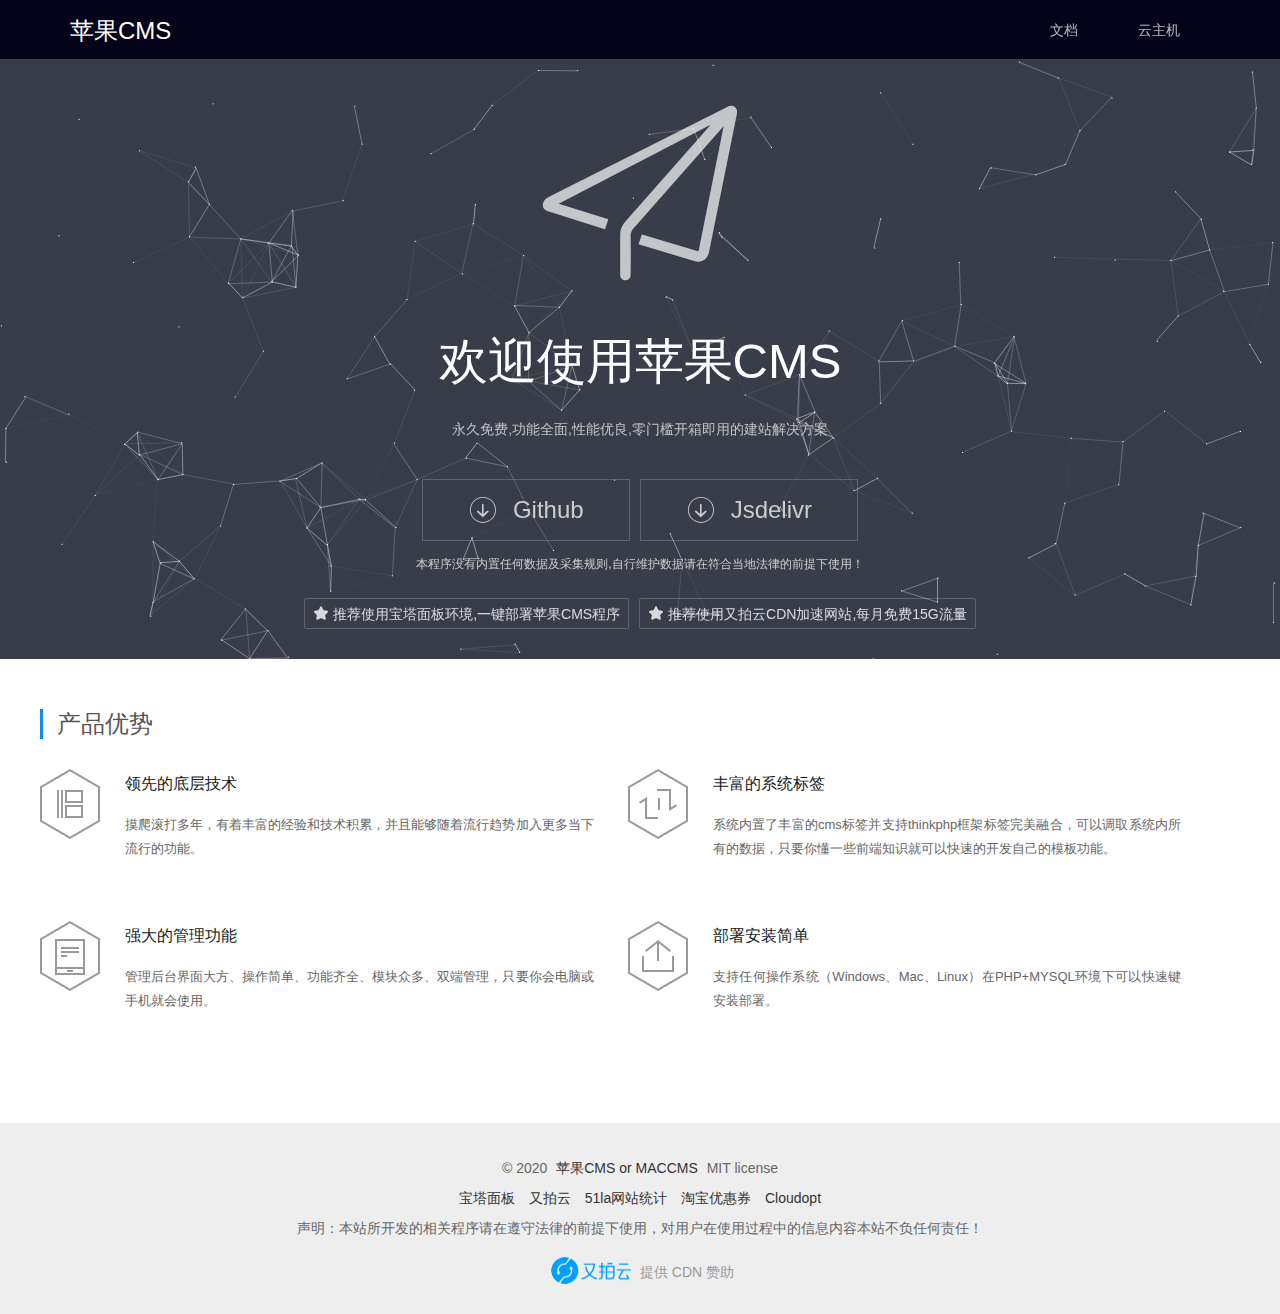
==== index.html @ 188fc9ff "1" ====
<!DOCTYPE html>
<!-- saved from url=(0021)http://www.maccms.seo/ -->
<html><head><meta http-equiv="Content-Type" content="text/html; charset=UTF-8">
  
  <title>苹果CMS内容管理系统 - 苹果CMS手册 - 苹果CMS教程 - 苹果CMS帮助 - 苹果CMS常见问题</title>
  <meta name="keywords" content="苹果CMS,开源CMS,MacCMS,视频分享程序,网址导航程序,新闻程序,漫画程序,图片程序,企业站程序,单页程序,开源程序">
  <meta name="description" content="苹果CMS是优秀的开源PHP建站系统,在主流建站系统中特色鲜明,以灵活、小巧、兼容性好、负载强等优点而深受许多站长的喜爱。">
  <meta name="renderer" content="webkit">
  <meta http-equiv="X-UA-Compatible" content="IE=edge,chrome=1">
  <meta name="viewport" content="width=device-width, initial-scale=1, maximum-scale=1">
  <meta name="apple-mobile-web-app-status-bar-style" content="black"> 
  <meta name="apple-mobile-web-app-capable" content="yes">
  <meta name="format-detection" content="telephone=no">
  <link rel="stylesheet" href="./static/layui.css" media="all">
  <link rel="stylesheet" href="./static/global.css" media="all">
<script async="" src="./static/api.js"></script>
<link id="layuicss-skincodecss" rel="stylesheet" href="./static/code.css" media="all"><link id="layuicss-layer" rel="stylesheet" href="./static/layer.css" media="all"></head>
<body class="site-home" style="background-color: #eee;">
<div class="layui-header header header-index">
  <div class="layui-main">
    <a class="logo" href="http://www.maccms.seo/">苹果CMS</a>
    <div class="layui-form component">
       
    </div>
    <ul class="layui-nav">
    		<li class="layui-nav-item"><a href="./v10.html" target="_blank">文档</a></li>
		<li class="layui-nav-item"><a href="http://www.pgyun.xyz/" target="_blank">云主机</a></li>
    <span class="layui-nav-bar" style="left: 10px; top: 55px; width: 0px; opacity: 0;"></span></ul>
  </div>
</div>
<!-- 让IE8/9支持媒体查询，从而兼容栅格 -->
<!--[if lt IE 9]>
  <script src="/static/js/html5.min.js"></script>
  <script src="/static/js/respond.min.js"></script>
<![endif]--> 
<div class="site-banner h600">
	<canvas id="canvas" height="600" width="1903">浏览器不支持canvas</canvas>
	
  <div class="site-banner-bg"></div>
  <div class="site-banner-main">
    <div class="site-zfj site-zfj-anim">
      <i class="layui-icon" style="color: #fff; color: rgba(255,255,255,.7);"></i>
    </div>
    <div class="layui-anim site-desc site-desc-anim">
      <h2>欢迎使用苹果CMS</h2>
      <cite>永久免费,功能全面,性能优良,零门槛开箱即用的建站解决方案</cite>
    </div>
    
    <div class="site-download">
      <a class="layui-inline site-down" target="_blank" href="https://github.com/magicblack/maccms_down/">
        <cite class="layui-icon"></cite>
        Github
      </a>
      <a class="layui-inline site-down" target="_blank" href="https://cdn.jsdelivr.net/gh/magicblack/maccms_down/" style="margin-left:10px;">
        <cite class="layui-icon"></cite>
        Jsdelivr
      </a>
    </div>
    <div class="site-version">
      <span>本程序没有内置任何数据及采集规则,自行维护数据请在符合当地法律的前提下使用！</span>
    </div>
    <div class="site-banner-other">
      <a href="https://www.bt.cn/bbs/thread-5788-1-1.html" target="_blank" rel="nofollow" class="site-star">
        <i class="layui-icon"></i>
        推荐使用宝塔面板环境,一键部署苹果CMS程序
      </a>
      <a href="https://www.upyun.com/league" target="_blank" rel="nofollow" class="site-fork">
        <i class="layui-icon"></i>
        推荐使用又拍云CDN加速网站,每月免费15G流量
      </a>
    </div>
  </div>
</div>
<div class="layui-main" style="width: 100%;">

  <div class="index-content baise">
    <div class="tpt-wp cl group">
      <h2>产品优势</h2>
      <div class="section-container">
        <div class="section-container">
          <article class="odd"> <img src="./static/g1.jpg">
            <figcaption>
              <h3>领先的底层技术</h3>
              <div class="p">
                <p>摸爬滚打多年，有着丰富的经验和技术积累，并且能够随着流行趋势加入更多当下流行的功能。</p>
              </div>
            </figcaption>
          </article>
          <article class="odd"> <img src="./static/g2.jpg">
            <figcaption>
              <h3>丰富的系统标签</h3>
              <div class="p">
                <p>系统内置了丰富的cms标签并支持thinkphp框架标签完美融合，可以调取系统内所有的数据，只要你懂一些前端知识就可以快速的开发自己的模板功能。</p>
              </div>
            </figcaption>
          </article>
          <article class="odd"> <img src="./static/g3.jpg">
            <figcaption>
              <h3>强大的管理功能</h3>
              <div class="p">
                <p>管理后台界面大方、操作简单、功能齐全、模块众多、双端管理，只要你会电脑或手机就会使用。</p>
              </div>
            </figcaption>
          </article>
          <article class="odd"> <img src="./static/g4.jpg">
            <figcaption>
              <h3>部署安装简单</h3>
              <div class="p">
                <p>支持任何操作系统（Windows、Mac、Linux）在PHP+MYSQL环境下可以快速键安装部署。</p>
              </div>
            </figcaption>
          </article>
        </div>
      </div>
    </div>
  </div>

</div>
<div class="layui-footer footer footer-index">
  <div class="layui-main">
    <p>© 2020 <a href="http://www.maccms.seo/">苹果CMS or MACCMS</a> MIT license</p>
    <p>
      <a href="https://www.bt.cn/?from=maccms" target="_blank">宝塔面板</a>
      <a href="https://www.upyun.com/?from=maccms" target="_blank">又拍云</a>
      <a href="https://www.51.la/" target="_blank">51la网站统计</a>
      <a href="http://e22a.com/h.r6orQ3" target="_blank">淘宝优惠券</a>
      <a href="https://www.cloudopt.net/?from=maccms" target="_blank">Cloudopt</a>
    </p>
    <p>
      声明：本站所开发的相关程序请在遵守法律的前提下使用，对用户在使用过程中的信息内容本站不负任何责任！ 
    </p>
    <p class="site-union">
      <a href="https://www.upyun.com/?from=maccms" target="_blank" rel="nofollow" upyun=""><img src="./static\/upyun.png" alt="upyun"></a>
      <span>提供 CDN 赞助</span>
    </p>
  </div>
</div>

<div class="site-tree-mobile layui-hide">
  <i class="layui-icon"></i>
</div>
<div class="site-mobile-shade"></div>
<script src="./static/layui.js" charset="utf-8"></script>
<script src="./static/canvasparticle.js" charset="utf-8"></script>
<script>
// layui.config({
//   base: '/static/js/'
//   ,version: '20180130'
// }).use('layui');
</script>
<div style="display:none;">
</div>
<script type="text/javascript">(function(){window['__CF$cv$params']={r:'6674225ccce70528',m:'4d2248973eeae121a53253c61ed037dfba296f4f-1625021920-1800-AV5E/hAN4x6P8zPJYk2zLgQJU24tyfxvR8TwrE1YJwmW8NpXRQt0KccHzZRoAk7CeZ55fjaFR9VT7DuaEXjr0jf9d3XcNi6VoMBZoHtD/lEyHXfyzgFDwN9YWsnPxTuDXQ==',s:[0x5f4dc1e3ad,0x7044f893c5],}})();</script>
<ul class="layui-fixbar"><li class="layui-icon layui-fixbar-top" lay-type="top" style=""></li></ul></body></html>
---- static/layui.css ----
/** layui-v2.2.5 MIT License By https://www.layui.com */
 .layui-inline,img{display:inline-block;vertical-align:middle}h1,h2,h3,h4,h5,h6{font-weight:400}.layui-edge,.layui-header,.layui-inline,.layui-main{position:relative}.layui-btn,.layui-edge,.layui-inline,img{vertical-align:middle}.layui-btn,.layui-disabled,.layui-icon,.layui-unselect{-webkit-user-select:none;-ms-user-select:none;-moz-user-select:none}blockquote,body,button,dd,div,dl,dt,form,h1,h2,h3,h4,h5,h6,input,li,ol,p,pre,td,textarea,th,ul{margin:0;padding:0;-webkit-tap-highlight-color:rgba(0,0,0,0)}a:active,a:hover{outline:0}img{border:none}li{list-style:none}table{border-collapse:collapse;border-spacing:0}h4,h5,h6{font-size:100%}button,input,optgroup,option,select,textarea{font-family:inherit;font-size:inherit;font-style:inherit;font-weight:inherit;outline:0}pre{white-space:pre-wrap;white-space:-moz-pre-wrap;white-space:-pre-wrap;white-space:-o-pre-wrap;word-wrap:break-word}body{line-height:24px;font:14px Helvetica Neue,Helvetica,PingFang SC,\5FAE\8F6F\96C5\9ED1,Tahoma,Arial,sans-serif}hr{height:1px;margin:10px 0;border:0;clear:both}a{color:#333;text-decoration:none}a:hover{color:#777}a cite{font-style:normal;*cursor:pointer}.layui-border-box,.layui-border-box *{box-sizing:border-box}.layui-box,.layui-box *{box-sizing:content-box}.layui-clear{clear:both;*zoom:1}.layui-clear:after{content:'\20';clear:both;*zoom:1;display:block;height:0}.layui-inline{*display:inline;*zoom:1}.layui-edge{display:inline-block;width:0;height:0;border-width:6px;border-style:dashed;border-color:transparent;overflow:hidden}.layui-edge-top{top:-4px;border-bottom-color:#999;border-bottom-style:solid}.layui-edge-right{border-left-color:#999;border-left-style:solid}.layui-edge-bottom{top:2px;border-top-color:#999;border-top-style:solid}.layui-edge-left{border-right-color:#999;border-right-style:solid}.layui-elip{text-overflow:ellipsis;overflow:hidden;white-space:nowrap}.layui-disabled,.layui-disabled:hover{color:#d2d2d2!important;cursor:not-allowed!important}.layui-circle{border-radius:100%}.layui-show{display:block!important}.layui-hide{display:none!important}@font-face{font-family:layui-icon;src:url(../font/iconfont.eot?v=220);src:url(../font/iconfont.eot?v=220#iefix) format('embedded-opentype'),url(../font/iconfont.svg?v=220#iconfont) format('svg'),url(../font/iconfont.woff?v=220) format('woff'),url(../font/iconfont.ttf?v=220) format('truetype')}.layui-icon{font-family:layui-icon!important;font-size:16px;font-style:normal;-webkit-font-smoothing:antialiased;-moz-osx-font-smoothing:grayscale}.layui-icon-duihua:before{content:"\e611"}.layui-icon-shezhi:before{content:"\e614"}.layui-icon-yinshenim:before{content:"\e60f"}.layui-icon-search:before{content:"\e615"}.layui-icon-fenxiang1:before{content:"\e641"}.layui-icon-shezhi1:before{content:"\e620"}.layui-icon-yinqing:before{content:"\e628"}.layui-icon-yuejuancuohao:before{content:"\1006"}.layui-icon-cuo:before{content:"\1007"}.layui-icon-baobiao:before{content:"\e629"}.layui-icon-star:before{content:"\e600"}.layui-icon-yuandian:before{content:"\e617"}.layui-icon-chat:before{content:"\e606"}.layui-icon-logo:before{content:"\e609"}.layui-icon-list:before{content:"\e60a"}.layui-icon-tubiao:before{content:"\e62c"}.layui-icon-right:before{content:"\1005"}.layui-icon-huanfu2:before{content:"\e61b"}.layui-icon-On-line:before{content:"\e610"}.layui-icon-biaoge:before{content:"\e62d"}.layui-icon-youyou:before{content:"\e602"}.layui-icon-zuozuo:before{content:"\e603"}.layui-icon-cart-simple:before{content:"\e698"}.layui-icon-cry:before{content:"\e69c"}.layui-icon-smile:before{content:"\e6af"}.layui-icon-survey:before{content:"\e6b2"}.layui-icon-tree:before{content:"\e62e"}.layui-icon-iconfont17:before{content:"\e62f"}.layui-icon-tianjia:before{content:"\e61f"}.layui-icon-xiazai:before{content:"\e601"}.layui-icon-xuanzemoban48:before{content:"\e630"}.layui-icon-gongju:before{content:"\e631"}.layui-icon-face-surprised:before{content:"\e664"}.layui-icon-bianji:before{content:"\e642"}.layui-icon-speaker:before{content:"\e645"}.layui-icon-xiangxia:before{content:"\e61a"}.layui-icon-wenjian:before{content:"\e621"}.layui-icon-layouts:before{content:"\e632"}.layui-icon-duigou:before{content:"\e618"}.layui-icon-tianjia1:before{content:"\e608"}.layui-icon-yaoyaozhibofanye:before{content:"\e633"}.layui-icon-read:before{content:"\e705"}.layui-icon-404:before{content:"\e61c"}.layui-icon-lunbozutu:before{content:"\e634"}.layui-icon-help:before{content:"\e607"}.layui-icon-daima1:before{content:"\e635"}.layui-icon-jinshui:before{content:"\e636"}.layui-icon-find-fill:before{content:"\e670"}.layui-icon-about:before{content:"\e60b"}.layui-icon-location:before{content:"\e715"}.layui-icon-xiangshang:before{content:"\e619"}.layui-icon-pause:before{content:"\e651"}.layui-icon-riqi:before{content:"\e637"}.layui-icon-uploadfile:before{content:"\e61d"}.layui-icon-delete:before{content:"\e640"}.layui-icon-play:before{content:"\e652"}.layui-icon-top:before{content:"\e604"}.layui-icon-haoyouqingqiu:before{content:"\e612"}.layui-icon-weibiaoti1:before{content:"\e605"}.layui-icon-chuangkou:before{content:"\e638"}.layui-icon-comiisbiaoqing:before{content:"\e60c"}.layui-icon-zhengque:before{content:"\e616"}.layui-icon-dollar:before{content:"\e659"}.layui-icon-iconfontwodehaoyou:before{content:"\e613"}.layui-icon-wenjianxiazai:before{content:"\e61e"}.layui-icon-tupian:before{content:"\e60d"}.layui-icon-lianjie:before{content:"\e64c"}.layui-icon-diamond:before{content:"\e735"}.layui-icon-jilu:before{content:"\e60e"}.layui-icon-liucheng:before{content:"\e622"}.layui-icon-fontstrikethrough:before{content:"\e64f"}.layui-icon-unlink:before{content:"\e64d"}.layui-icon-bianjiwenzi:before{content:"\e639"}.layui-icon-sanjiao:before{content:"\e623"}.layui-icon-danxuankuanghouxuan:before{content:"\e63f"}.layui-icon-danxuankuangxuanzhong:before{content:"\e643"}.layui-icon-juzhongduiqi:before{content:"\e647"}.layui-icon-youduiqi:before{content:"\e648"}.layui-icon-zuoduiqi:before{content:"\e649"}.layui-icon-gongsisvgtubiaozongji22:before{content:"\e626"}.layui-icon-gongsisvgtubiaozongji23:before{content:"\e627"}.layui-icon-refresh-2:before{content:"\1002"}.layui-icon-loading-1:before{content:"\e63e"}.layui-icon-return:before{content:"\e65c"}.layui-icon-jiacu:before{content:"\e62b"}.layui-icon-uploading:before{content:"\e67c"}.layui-icon-liaotianduihuaimgoutong:before{content:"\e63a"}.layui-icon-video:before{content:"\e6ed"}.layui-icon-headset:before{content:"\e6fc"}.layui-icon-wenjianjiafan:before{content:"\e624"}.layui-icon-shouji:before{content:"\e63b"}.layui-icon-tianjia2:before{content:"\e654"}.layui-icon-wenjianjia:before{content:"\e7a0"}.layui-icon-biaoqing:before{content:"\e650"}.layui-icon-html:before{content:"\e64b"}.layui-icon-biaodan:before{content:"\e63c"}.layui-icon-cart:before{content:"\e657"}.layui-icon-camera-fill:before{content:"\e65d"}.layui-icon-25:before{content:"\e62a"}.layui-icon-emwdaima:before{content:"\e64e"}.layui-icon-fire:before{content:"\e756"}.layui-icon-set:before{content:"\e716"}.layui-icon-zitixiahuaxian:before{content:"\e646"}.layui-icon-sanjiao1:before{content:"\e625"}.layui-icon-tips:before{content:"\e702"}.layui-icon-tupian-copy-copy:before{content:"\e64a"}.layui-icon-more-vertical:before{content:"\e671"}.layui-icon-zhuti2:before{content:"\e66c"}.layui-icon-loading:before{content:"\e63d"}.layui-icon-xieti:before{content:"\e644"}.layui-icon-refresh-1:before{content:"\e666"}.layui-icon-rmb:before{content:"\e65e"}.layui-icon-home:before{content:"\e68e"}.layui-icon-user:before{content:"\e770"}.layui-icon-notice:before{content:"\e667"}.layui-icon-voice:before{content:"\e688"}.layui-icon-download:before{content:"\e681"}.layui-icon-snowflake:before{content:"\e6b1"}.layui-icon-yemian1:before{content:"\e655"}.layui-icon-template:before{content:"\e663"}.layui-icon-auz:before{content:"\e672"}.layui-icon-console:before{content:"\e665"}.layui-icon-app:before{content:"\e653"}.layui-icon-xiayiye:before{content:"\e65a"}.layui-icon-website:before{content:"\e7ae"}.layui-icon-xiayiye1:before{content:"\e65b"}.layui-icon-component:before{content:"\e857"}.layui-icon-more:before{content:"\e65f"}.layui-icon-shrink-right:before{content:"\e668"}.layui-icon-spread-left:before{content:"\e66b"}.layui-icon-camera:before{content:"\e660"}.layui-icon-note:before{content:"\e66e"}.layui-icon-refresh:before{content:"\e669"}.layui-icon-nv:before{content:"\e661"}.layui-icon-nan:before{content:"\e662"}.layui-icon-senior:before{content:"\e674"}.layui-icon-theme:before{content:"\e66a"}.layui-icon-tread:before{content:"\e6c5"}.layui-icon-praise:before{content:"\e6c6"}.layui-icon-star-fill:before{content:"\e658"}.layui-icon-template-1:before{content:"\e656"}.layui-icon-loading-2:before{content:"\e66d"}.layui-main{width:1140px;margin:0 auto}.layui-header{z-index:1000;height:60px}.layui-header a:hover{transition:all .5s;-webkit-transition:all .5s}.layui-side{position:fixed;top:0;bottom:0;z-index:999;width:200px;overflow-x:hidden}.layui-side-scroll{width:220px;height:100%;overflow-x:hidden}.layui-body{position:absolute;left:200px;right:0;top:0;bottom:0;z-index:998;width:auto;overflow:hidden;overflow-y:auto;box-sizing:border-box}.layui-layout-body{overflow:hidden}.layui-layout-admin .layui-header{background-color:#23262E}.layui-layout-admin .layui-side{top:60px;width:200px;overflow-x:hidden}.layui-layout-admin .layui-body{top:60px;bottom:44px}.layui-layout-admin .layui-main{width:auto;margin:0 15px}.layui-layout-admin .layui-footer{position:fixed;left:200px;right:0;bottom:0;height:44px;line-height:44px;padding:0 15px;background-color:#eee}.layui-layout-admin .layui-logo{position:absolute;left:0;top:0;width:200px;height:100%;line-height:60px;text-align:center;color:#009688;font-size:16px}.layui-layout-admin .layui-header .layui-nav{background:0 0}.layui-layout-left{position:absolute!important;left:200px;top:0}.layui-layout-right{position:absolute!important;right:0;top:0}.layui-container{position:relative;margin:0 auto;padding:0 15px;box-sizing:border-box}.layui-fluid{position:relative;margin:0 auto;padding:0 15px}.layui-row:after,.layui-row:before{content:'';display:block;clear:both}.layui-col-lg1,.layui-col-lg10,.layui-col-lg11,.layui-col-lg12,.layui-col-lg2,.layui-col-lg3,.layui-col-lg4,.layui-col-lg5,.layui-col-lg6,.layui-col-lg7,.layui-col-lg8,.layui-col-lg9,.layui-col-md1,.layui-col-md10,.layui-col-md11,.layui-col-md12,.layui-col-md2,.layui-col-md3,.layui-col-md4,.layui-col-md5,.layui-col-md6,.layui-col-md7,.layui-col-md8,.layui-col-md9,.layui-col-sm1,.layui-col-sm10,.layui-col-sm11,.layui-col-sm12,.layui-col-sm2,.layui-col-sm3,.layui-col-sm4,.layui-col-sm5,.layui-col-sm6,.layui-col-sm7,.layui-col-sm8,.layui-col-sm9,.layui-col-xs1,.layui-col-xs10,.layui-col-xs11,.layui-col-xs12,.layui-col-xs2,.layui-col-xs3,.layui-col-xs4,.layui-col-xs5,.layui-col-xs6,.layui-col-xs7,.layui-col-xs8,.layui-col-xs9{position:relative;display:block;box-sizing:border-box}.layui-col-xs1,.layui-col-xs10,.layui-col-xs11,.layui-col-xs12,.layui-col-xs2,.layui-col-xs3,.layui-col-xs4,.layui-col-xs5,.layui-col-xs6,.layui-col-xs7,.layui-col-xs8,.layui-col-xs9{float:left}.layui-col-xs1{width:8.33333333%}.layui-col-xs2{width:16.66666667%}.layui-col-xs3{width:25%}.layui-col-xs4{width:33.33333333%}.layui-col-xs5{width:41.66666667%}.layui-col-xs6{width:50%}.layui-col-xs7{width:58.33333333%}.layui-col-xs8{width:66.66666667%}.layui-col-xs9{width:75%}.layui-col-xs10{width:83.33333333%}.layui-col-xs11{width:91.66666667%}.layui-col-xs12{width:100%}.layui-col-xs-offset1{margin-left:8.33333333%}.layui-col-xs-offset2{margin-left:16.66666667%}.layui-col-xs-offset3{margin-left:25%}.layui-col-xs-offset4{margin-left:33.33333333%}.layui-col-xs-offset5{margin-left:41.66666667%}.layui-col-xs-offset6{margin-left:50%}.layui-col-xs-offset7{margin-left:58.33333333%}.layui-col-xs-offset8{margin-left:66.66666667%}.layui-col-xs-offset9{margin-left:75%}.layui-col-xs-offset10{margin-left:83.33333333%}.layui-col-xs-offset11{margin-left:91.66666667%}.layui-col-xs-offset12{margin-left:100%}@media screen and (max-width:768px){.layui-hide-xs{display:none!important}.layui-show-xs-block{display:block!important}.layui-show-xs-inline{display:inline!important}.layui-show-xs-inline-block{display:inline-block!important}}@media screen and (min-width:768px){.layui-container{width:750px}.layui-hide-sm{display:none!important}.layui-show-sm-block{display:block!important}.layui-show-sm-inline{display:inline!important}.layui-show-sm-inline-block{display:inline-block!important}.layui-col-sm1,.layui-col-sm10,.layui-col-sm11,.layui-col-sm12,.layui-col-sm2,.layui-col-sm3,.layui-col-sm4,.layui-col-sm5,.layui-col-sm6,.layui-col-sm7,.layui-col-sm8,.layui-col-sm9{float:left}.layui-col-sm1{width:8.33333333%}.layui-col-sm2{width:16.66666667%}.layui-col-sm3{width:25%}.layui-col-sm4{width:33.33333333%}.layui-col-sm5{width:41.66666667%}.layui-col-sm6{width:50%}.layui-col-sm7{width:58.33333333%}.layui-col-sm8{width:66.66666667%}.layui-col-sm9{width:75%}.layui-col-sm10{width:83.33333333%}.layui-col-sm11{width:91.66666667%}.layui-col-sm12{width:100%}.layui-col-sm-offset1{margin-left:8.33333333%}.layui-col-sm-offset2{margin-left:16.66666667%}.layui-col-sm-offset3{margin-left:25%}.layui-col-sm-offset4{margin-left:33.33333333%}.layui-col-sm-offset5{margin-left:41.66666667%}.layui-col-sm-offset6{margin-left:50%}.layui-col-sm-offset7{margin-left:58.33333333%}.layui-col-sm-offset8{margin-left:66.66666667%}.layui-col-sm-offset9{margin-left:75%}.layui-col-sm-offset10{margin-left:83.33333333%}.layui-col-sm-offset11{margin-left:91.66666667%}.layui-col-sm-offset12{margin-left:100%}}@media screen and (min-width:992px){.layui-container{width:970px}.layui-hide-md{display:none!important}.layui-show-md-block{display:block!important}.layui-show-md-inline{display:inline!important}.layui-show-md-inline-block{display:inline-block!important}.layui-col-md1,.layui-col-md10,.layui-col-md11,.layui-col-md12,.layui-col-md2,.layui-col-md3,.layui-col-md4,.layui-col-md5,.layui-col-md6,.layui-col-md7,.layui-col-md8,.layui-col-md9{float:left}.layui-col-md1{width:8.33333333%}.layui-col-md2{width:16.66666667%}.layui-col-md3{width:25%}.layui-col-md4{width:33.33333333%}.layui-col-md5{width:41.66666667%}.layui-col-md6{width:50%}.layui-col-md7{width:58.33333333%}.layui-col-md8{width:66.66666667%}.layui-col-md9{width:75%}.layui-col-md10{width:83.33333333%}.layui-col-md11{width:91.66666667%}.layui-col-md12{width:100%}.layui-col-md-offset1{margin-left:8.33333333%}.layui-col-md-offset2{margin-left:16.66666667%}.layui-col-md-offset3{margin-left:25%}.layui-col-md-offset4{margin-left:33.33333333%}.layui-col-md-offset5{margin-left:41.66666667%}.layui-col-md-offset6{margin-left:50%}.layui-col-md-offset7{margin-left:58.33333333%}.layui-col-md-offset8{margin-left:66.66666667%}.layui-col-md-offset9{margin-left:75%}.layui-col-md-offset10{margin-left:83.33333333%}.layui-col-md-offset11{margin-left:91.66666667%}.layui-col-md-offset12{margin-left:100%}}@media screen and (min-width:1200px){.layui-container{width:1170px}.layui-hide-lg{display:none!important}.layui-show-lg-block{display:block!important}.layui-show-lg-inline{display:inline!important}.layui-show-lg-inline-block{display:inline-block!important}.layui-col-lg1,.layui-col-lg10,.layui-col-lg11,.layui-col-lg12,.layui-col-lg2,.layui-col-lg3,.layui-col-lg4,.layui-col-lg5,.layui-col-lg6,.layui-col-lg7,.layui-col-lg8,.layui-col-lg9{float:left}.layui-col-lg1{width:8.33333333%}.layui-col-lg2{width:16.66666667%}.layui-col-lg3{width:25%}.layui-col-lg4{width:33.33333333%}.layui-col-lg5{width:41.66666667%}.layui-col-lg6{width:50%}.layui-col-lg7{width:58.33333333%}.layui-col-lg8{width:66.66666667%}.layui-col-lg9{width:75%}.layui-col-lg10{width:83.33333333%}.layui-col-lg11{width:91.66666667%}.layui-col-lg12{width:100%}.layui-col-lg-offset1{margin-left:8.33333333%}.layui-col-lg-offset2{margin-left:16.66666667%}.layui-col-lg-offset3{margin-left:25%}.layui-col-lg-offset4{margin-left:33.33333333%}.layui-col-lg-offset5{margin-left:41.66666667%}.layui-col-lg-offset6{margin-left:50%}.layui-col-lg-offset7{margin-left:58.33333333%}.layui-col-lg-offset8{margin-left:66.66666667%}.layui-col-lg-offset9{margin-left:75%}.layui-col-lg-offset10{margin-left:83.33333333%}.layui-col-lg-offset11{margin-left:91.66666667%}.layui-col-lg-offset12{margin-left:100%}}.layui-col-space1{margin:-.5px}.layui-col-space1>*{padding:.5px}.layui-col-space3{margin:-1.5px}.layui-col-space3>*{padding:1.5px}.layui-col-space5{margin:-2.5px}.layui-col-space5>*{padding:2.5px}.layui-col-space8{margin:-3.5px}.layui-col-space8>*{padding:3.5px}.layui-col-space10{margin:-5px}.layui-col-space10>*{padding:5px}.layui-col-space12{margin:-6px}.layui-col-space12>*{padding:6px}.layui-col-space15{margin:-7.5px}.layui-col-space15>*{padding:7.5px}.layui-col-space18{margin:-9px}.layui-col-space18>*{padding:9px}.layui-col-space20{margin:-10px}.layui-col-space20>*{padding:10px}.layui-col-space22{margin:-11px}.layui-col-space22>*{padding:11px}.layui-col-space25{margin:-12.5px}.layui-col-space25>*{padding:12.5px}.layui-col-space30{margin:-15px}.layui-col-space30>*{padding:15px}.layui-btn,.layui-input,.layui-select,.layui-textarea,.layui-upload-button{outline:0;-webkit-appearance:none;transition:all .3s;-webkit-transition:all .3s;box-sizing:border-box}.layui-elem-quote{margin-bottom:10px;padding:15px;line-height:22px;border-left:5px solid #009688;border-radius:0 2px 2px 0;background-color:#f2f2f2}.layui-quote-nm{border-style:solid;border-width:1px 1px 1px 5px;background:0 0}.layui-elem-field{margin-bottom:10px;padding:0;border-width:1px;border-style:solid}.layui-elem-field legend{margin-left:20px;padding:0 10px;font-size:20px;font-weight:300}.layui-field-title{margin:10px 0 20px;border-width:1px 0 0}.layui-field-box{padding:10px 15px}.layui-field-title .layui-field-box{padding:10px 0}.layui-progress{position:relative;height:6px;border-radius:20px;background-color:#e2e2e2}.layui-progress-bar{position:absolute;left:0;top:0;width:0;max-width:100%;height:6px;border-radius:20px;text-align:right;background-color:#5FB878;transition:all .3s;-webkit-transition:all .3s}.layui-progress-big,.layui-progress-big .layui-progress-bar{height:18px;line-height:18px}.layui-progress-text{position:relative;top:-20px;line-height:18px;font-size:12px;color:#666}.layui-progress-big .layui-progress-text{position:static;padding:0 10px;color:#fff}.layui-collapse{border-width:1px;border-style:solid;border-radius:2px}.layui-colla-content,.layui-colla-item{border-top-width:1px;border-top-style:solid}.layui-colla-item:first-child{border-top:none}.layui-colla-title{position:relative;height:42px;line-height:42px;padding:0 15px 0 35px;color:#333;background-color:#f2f2f2;cursor:pointer;font-size:14px}.layui-colla-content{display:none;padding:10px 15px;line-height:22px;color:#666}.layui-colla-icon{position:absolute;left:15px;top:0;font-size:14px}.layui-card-body,.layui-card-header,.layui-form-label,.layui-form-mid,.layui-form-select,.layui-input-block,.layui-input-inline,.layui-textarea{position:relative}.layui-card{margin-bottom:15px;border-radius:2px;background-color:#fff;box-shadow:0 1px 2px 0 rgba(0,0,0,.05)}.layui-card:last-child{margin-bottom:0}.layui-card-header{height:42px;line-height:42px;padding:0 15px;border-bottom:1px solid #f6f6f6;color:#333;border-radius:2px 2px 0 0;font-size:14px}.layui-bg-black,.layui-bg-blue,.layui-bg-cyan,.layui-bg-green,.layui-bg-orange,.layui-bg-red{color:#fff!important}.layui-card-body{padding:10px 15px;line-height:24px}.layui-card-body .layui-table{margin:5px 0}.layui-card .layui-tab{margin:0}.layui-panel-window{position:relative;padding:15px;border-radius:0;border-top:5px solid #E6E6E6;background-color:#fff}.layui-bg-red{background-color:#FF5722!important}.layui-bg-orange{background-color:#FFB800!important}.layui-bg-green{background-color:#009688!important}.layui-bg-cyan{background-color:#2F4056!important}.layui-bg-blue{background-color:#1E9FFF!important}.layui-bg-black{background-color:#393D49!important}.layui-bg-gray{background-color:#eee!important;color:#666!important}.layui-badge-rim,.layui-colla-content,.layui-colla-item,.layui-collapse,.layui-elem-field,.layui-form-pane .layui-form-item[pane],.layui-form-pane .layui-form-label,.layui-input,.layui-layedit,.layui-layedit-tool,.layui-quote-nm,.layui-select,.layui-tab-bar,.layui-tab-card,.layui-tab-title,.layui-tab-title .layui-this:after,.layui-textarea{border-color:#e6e6e6}.layui-timeline-item:before,hr{background-color:#e6e6e6}.layui-text{line-height:22px;font-size:14px;color:#666}.layui-text h1,.layui-text h2,.layui-text h3{font-weight:500;color:#333}.layui-text h1{font-size:30px}.layui-text h2{font-size:24px}.layui-text h3{font-size:18px}.layui-text a:not(.layui-btn){color:#01AAED}.layui-text a:not(.layui-btn):hover{text-decoration:underline}.layui-text ul{padding:5px 0 5px 15px}.layui-text ul li{margin-top:5px;list-style-type:disc}.layui-text em,.layui-word-aux{color:#999!important;padding:0 5px!important}.layui-btn{display:inline-block;height:38px;line-height:38px;padding:0 18px;background-color:#009688;color:#fff;white-space:nowrap;text-align:center;font-size:14px;border:none;border-radius:2px;cursor:pointer}.layui-btn:hover{opacity:.8;filter:alpha(opacity=80);color:#fff}.layui-btn:active{opacity:1;filter:alpha(opacity=100)}.layui-btn+.layui-btn{margin-left:10px}.layui-btn-container{font-size:0}.layui-btn-container .layui-btn{margin-right:10px;margin-bottom:10px}.layui-btn-container .layui-btn+.layui-btn{margin-left:0}.layui-table .layui-btn-container .layui-btn{margin-bottom:9px}.layui-btn-radius{border-radius:100px}.layui-btn .layui-icon{margin-right:3px;font-size:18px;vertical-align:bottom;vertical-align:middle\9}.layui-btn-primary{border:1px solid #C9C9C9;background-color:#fff;color:#555}.layui-btn-primary:hover{border-color:#009688;color:#333}.layui-btn-normal{background-color:#1E9FFF}.layui-btn-warm{background-color:#FFB800}.layui-btn-danger{background-color:#FF5722}.layui-btn-disabled,.layui-btn-disabled:active,.layui-btn-disabled:hover{border:1px solid #e6e6e6;background-color:#FBFBFB;color:#C9C9C9;cursor:not-allowed;opacity:1}.layui-btn-lg{height:44px;line-height:44px;padding:0 25px;font-size:16px}.layui-btn-sm{height:30px;line-height:30px;padding:0 10px;font-size:12px}.layui-btn-sm i{font-size:16px!important}.layui-btn-xs{height:22px;line-height:22px;padding:0 5px;font-size:12px}.layui-btn-xs i{font-size:14px!important}.layui-btn-group{display:inline-block;vertical-align:middle;font-size:0}.layui-btn-group .layui-btn{margin-left:0!important;margin-right:0!important;border-left:1px solid rgba(255,255,255,.5);border-radius:0}.layui-btn-group .layui-btn-primary{border-left:none}.layui-btn-group .layui-btn-primary:hover{border-color:#C9C9C9;color:#009688}.layui-btn-group .layui-btn:first-child{border-left:none;border-radius:2px 0 0 2px}.layui-btn-group .layui-btn-primary:first-child{border-left:1px solid #c9c9c9}.layui-btn-group .layui-btn:last-child{border-radius:0 2px 2px 0}.layui-btn-group .layui-btn+.layui-btn{margin-left:0}.layui-btn-group+.layui-btn-group{margin-left:10px}.layui-btn-fluid{width:100%}.layui-input,.layui-select,.layui-textarea{height:38px;line-height:1.3;line-height:38px\9;border-width:1px;border-style:solid;background-color:#fff;border-radius:2px}.layui-input::-webkit-input-placeholder,.layui-select::-webkit-input-placeholder,.layui-textarea::-webkit-input-placeholder{line-height:1.3}.layui-input,.layui-textarea{display:block;width:100%;padding-left:10px}.layui-input:hover,.layui-textarea:hover{border-color:#D2D2D2!important}.layui-input:focus,.layui-textarea:focus{border-color:#C9C9C9!important}.layui-textarea{min-height:100px;height:auto;line-height:20px;padding:6px 10px;resize:vertical}.layui-select{padding:0 10px}.layui-form input[type=checkbox],.layui-form input[type=radio],.layui-form select{display:none}.layui-form [lay-ignore]{display:initial}.layui-form-item{margin-bottom:15px;clear:both;*zoom:1}.layui-form-item:after{content:'\20';clear:both;*zoom:1;display:block;height:0}.layui-form-label{float:left;display:block;padding:9px 15px;width:80px;font-weight:400;line-height:20px;text-align:right}.layui-form-label-col{display:block;float:none;padding:9px 0;line-height:20px;text-align:left}.layui-form-item .layui-inline{margin-bottom:5px;margin-right:10px}.layui-input-block{margin-left:110px;min-height:36px}.layui-input-inline{display:inline-block;vertical-align:middle}.layui-form-item .layui-input-inline{float:left;width:190px;margin-right:10px}.layui-form-text .layui-input-inline{width:auto}.layui-form-mid{float:left;display:block;padding:9px 0!important;line-height:20px;margin-right:10px}.layui-form-danger+.layui-form-select .layui-input,.layui-form-danger:focus{border-color:#FF5722!important}.layui-form-select .layui-input{padding-right:30px;cursor:pointer}.layui-form-select .layui-edge{position:absolute;right:10px;top:50%;margin-top:-3px;cursor:pointer;border-width:6px;border-top-color:#c2c2c2;border-top-style:solid;transition:all .3s;-webkit-transition:all .3s}.layui-form-select dl{display:none;position:absolute;left:0;top:42px;padding:5px 0;z-index:999;min-width:100%;border:1px solid #d2d2d2;max-height:300px;overflow-y:auto;background-color:#fff;border-radius:2px;box-shadow:0 2px 4px rgba(0,0,0,.12);box-sizing:border-box}.layui-form-select dl dd,.layui-form-select dl dt{padding:0 10px;line-height:36px;white-space:nowrap;overflow:hidden;text-overflow:ellipsis}.layui-form-select dl dt{font-size:12px;color:#999}.layui-form-select dl dd{cursor:pointer}.layui-form-select dl dd:hover{background-color:#f2f2f2}.layui-form-select .layui-select-group dd{padding-left:20px}.layui-form-select dl dd.layui-select-tips{padding-left:10px!important;color:#999}.layui-form-select dl dd.layui-this{background-color:#5FB878;color:#fff}.layui-form-checkbox,.layui-form-select dl dd.layui-disabled{background-color:#fff}.layui-form-selected dl{display:block}.layui-form-checkbox,.layui-form-checkbox *,.layui-form-switch{display:inline-block;vertical-align:middle}.layui-form-selected .layui-edge{margin-top:-9px;-webkit-transform:rotate(180deg);transform:rotate(180deg);margin-top:-3px\9}:root .layui-form-selected .layui-edge{margin-top:-9px\0/IE9}.layui-form-selectup dl{top:auto;bottom:42px}.layui-select-none{margin:5px 0;text-align:center;color:#999}.layui-select-disabled .layui-disabled{border-color:#eee!important}.layui-select-disabled .layui-edge{border-top-color:#d2d2d2}.layui-form-checkbox{position:relative;height:30px;line-height:28px;margin-right:10px;padding-right:30px;border:1px solid #d2d2d2;cursor:pointer;font-size:0;border-radius:2px;-webkit-transition:.1s linear;transition:.1s linear;box-sizing:border-box}.layui-form-checkbox:hover{border:1px solid #c2c2c2}.layui-form-checkbox span{padding:0 10px;height:100%;font-size:14px;background-color:#d2d2d2;color:#fff;overflow:hidden;white-space:nowrap;text-overflow:ellipsis}.layui-form-checkbox:hover span{background-color:#c2c2c2}.layui-form-checkbox i{position:absolute;right:0;width:30px;color:#fff;font-size:20px;text-align:center}.layui-form-checkbox:hover i{color:#c2c2c2}.layui-form-checked,.layui-form-checked:hover{border-color:#5FB878}.layui-form-checked span,.layui-form-checked:hover span{background-color:#5FB878}.layui-form-checked i,.layui-form-checked:hover i{color:#5FB878}.layui-form-item .layui-form-checkbox{margin-top:4px}.layui-form-checkbox[lay-skin=primary]{height:auto!important;line-height:normal!important;border:none!important;margin-right:0;padding-right:0;background:0 0}.layui-form-checkbox[lay-skin=primary] span{float:right;padding-right:15px;line-height:18px;background:0 0;color:#666}.layui-form-checkbox[lay-skin=primary] i{position:relative;top:0;width:16px;height:16px;line-height:16px;border:1px solid #d2d2d2;font-size:12px;border-radius:2px;background-color:#fff;-webkit-transition:.1s linear;transition:.1s linear}.layui-form-checkbox[lay-skin=primary]:hover i{border-color:#5FB878;color:#fff}.layui-form-checked[lay-skin=primary] i{border-color:#5FB878;background-color:#5FB878;color:#fff}.layui-checkbox-disbaled[lay-skin=primary] span{background:0 0!important;color:#c2c2c2}.layui-checkbox-disbaled[lay-skin=primary]:hover i{border-color:#d2d2d2}.layui-form-item .layui-form-checkbox[lay-skin=primary]{margin-top:10px}.layui-form-switch{position:relative;height:22px;line-height:22px;width:42px;padding:0 5px;margin-top:8px;border:1px solid #d2d2d2;border-radius:20px;cursor:pointer;background-color:#fff;-webkit-transition:.1s linear;transition:.1s linear}.layui-form-switch i{position:absolute;left:5px;top:3px;width:16px;height:16px;border-radius:20px;background-color:#d2d2d2;-webkit-transition:.1s linear;transition:.1s linear}.layui-form-switch em{position:absolute;right:5px;top:0;width:25px;padding:0!important;text-align:center!important;color:#999!important;font-style:normal!important;font-size:12px}.layui-form-onswitch{border-color:#5FB878;background-color:#5FB878}.layui-form-onswitch i{left:32px;background-color:#fff}.layui-form-onswitch em{left:5px;right:auto;color:#fff!important}.layui-checkbox-disbaled{border-color:#e2e2e2!important}.layui-checkbox-disbaled span{background-color:#e2e2e2!important}.layui-checkbox-disbaled:hover i{color:#fff!important}[lay-radio]{display:none}.layui-form-radio,.layui-form-radio *{display:inline-block;vertical-align:middle}.layui-form-radio{line-height:28px;margin:6px 10px 0 0;padding-right:10px;cursor:pointer;font-size:0}.layui-form-radio *{font-size:14px}.layui-form-radio>i{margin-right:8px;font-size:22px;color:#c2c2c2}.layui-form-radio>i:hover,.layui-form-radioed>i{color:#5FB878}.layui-radio-disbaled>i{color:#e2e2e2!important}.layui-form-pane .layui-form-label{width:110px;padding:8px 15px;height:38px;line-height:20px;border-width:1px;border-style:solid;border-radius:2px 0 0 2px;text-align:center;background-color:#FBFBFB;overflow:hidden;white-space:nowrap;text-overflow:ellipsis;box-sizing:border-box}.layui-form-pane .layui-input-inline{margin-left:-1px}.layui-form-pane .layui-input-block{margin-left:110px;left:-1px}.layui-form-pane .layui-input{border-radius:0 2px 2px 0}.layui-form-pane .layui-form-text .layui-form-label{float:none;width:100%;border-radius:2px;box-sizing:border-box;text-align:left}.layui-form-pane .layui-form-text .layui-input-inline{display:block;margin:0;top:-1px;clear:both}.layui-form-pane .layui-form-text .layui-input-block{margin:0;left:0;top:-1px}.layui-form-pane .layui-form-text .layui-textarea{min-height:100px;border-radius:0 0 2px 2px}.layui-form-pane .layui-form-checkbox{margin:4px 0 4px 10px}.layui-form-pane .layui-form-radio,.layui-form-pane .layui-form-switch{margin-top:6px;margin-left:10px}.layui-form-pane .layui-form-item[pane]{position:relative;border-width:1px;border-style:solid}.layui-form-pane .layui-form-item[pane] .layui-form-label{position:absolute;left:0;top:0;height:100%;border-width:0 1px 0 0}.layui-form-pane .layui-form-item[pane] .layui-input-inline{margin-left:110px}@media screen and (max-width:450px){.layui-form-item .layui-form-label{text-overflow:ellipsis;overflow:hidden;white-space:nowrap}.layui-form-item .layui-inline{display:block;margin-right:0;margin-bottom:20px;clear:both}.layui-form-item .layui-inline:after{content:'\20';clear:both;display:block;height:0}.layui-form-item .layui-input-inline{display:block;float:none;left:-3px;width:auto;margin:0 0 10px 112px}.layui-form-item .layui-input-inline+.layui-form-mid{margin-left:110px;top:-5px;padding:0}.layui-form-item .layui-form-checkbox{margin-right:5px;margin-bottom:5px}}.layui-layedit{border-width:1px;border-style:solid;border-radius:2px}.layui-layedit-tool{padding:3px 5px;border-bottom-width:1px;border-bottom-style:solid;font-size:0}.layedit-tool-fixed{position:fixed;top:0;border-top:1px solid #e2e2e2}.layui-layedit-tool .layedit-tool-mid,.layui-layedit-tool .layui-icon{display:inline-block;vertical-align:middle;text-align:center;font-size:14px}.layui-layedit-tool .layui-icon{position:relative;width:32px;height:30px;line-height:30px;margin:3px 5px;color:#777;cursor:pointer;border-radius:2px}.layui-layedit-tool .layui-icon:hover{color:#393D49}.layui-layedit-tool .layui-icon:active{color:#000}.layui-layedit-tool .layedit-tool-active{background-color:#e2e2e2;color:#000}.layui-layedit-tool .layui-disabled,.layui-layedit-tool .layui-disabled:hover{color:#d2d2d2;cursor:not-allowed}.layui-layedit-tool .layedit-tool-mid{width:1px;height:18px;margin:0 10px;background-color:#d2d2d2}.layedit-tool-html{width:50px!important;font-size:30px!important}.layedit-tool-b,.layedit-tool-code,.layedit-tool-help{font-size:16px!important}.layedit-tool-d,.layedit-tool-face,.layedit-tool-image,.layedit-tool-unlink{font-size:18px!important}.layedit-tool-image input{position:absolute;font-size:0;left:0;top:0;width:100%;height:100%;opacity:.01;filter:Alpha(opacity=1);cursor:pointer}.layui-layedit-iframe iframe{display:block;width:100%}#LAY_layedit_code{overflow:hidden}.layui-laypage{display:inline-block;*display:inline;*zoom:1;vertical-align:middle;margin:10px 0;font-size:0}.layui-laypage>a:first-child,.layui-laypage>a:first-child em{border-radius:2px 0 0 2px}.layui-laypage>a:last-child,.layui-laypage>a:last-child em{border-radius:0 2px 2px 0}.layui-laypage>:first-child{margin-left:0!important}.layui-laypage>:last-child{margin-right:0!important}.layui-laypage a,.layui-laypage button,.layui-laypage input,.layui-laypage select,.layui-laypage span{border:1px solid #e2e2e2}.layui-laypage a,.layui-laypage span{display:inline-block;*display:inline;*zoom:1;vertical-align:middle;padding:0 15px;height:28px;line-height:28px;margin:0 -1px 5px 0;background-color:#fff;color:#333;font-size:12px}.layui-laypage a:hover{color:#009688}.layui-laypage em{font-style:normal}.layui-laypage .layui-laypage-spr{color:#999;font-weight:700}.layui-laypage a{text-decoration:none}.layui-laypage .layui-laypage-curr{position:relative}.layui-laypage .layui-laypage-curr em{position:relative;color:#fff}.layui-laypage .layui-laypage-curr .layui-laypage-em{position:absolute;left:-1px;top:-1px;padding:1px;width:100%;height:100%;background-color:#009688}.layui-laypage-em{border-radius:2px}.layui-laypage-next em,.layui-laypage-prev em{font-family:Sim sun;font-size:16px}.layui-laypage .layui-laypage-count,.layui-laypage .layui-laypage-limits,.layui-laypage .layui-laypage-skip{margin-left:10px;margin-right:10px;padding:0;border:none}.layui-laypage .layui-laypage-limits{vertical-align:top}.layui-laypage select{height:22px;padding:3px;border-radius:2px;cursor:pointer}.layui-laypage .layui-laypage-skip{height:30px;line-height:30px;color:#999}.layui-laypage button,.layui-laypage input{height:30px;line-height:30px;border-radius:2px;vertical-align:top;background-color:#fff;box-sizing:border-box}.layui-laypage input{display:inline-block;width:40px;margin:0 10px;padding:0 3px;text-align:center}.layui-laypage input:focus,.layui-laypage select:focus{border-color:#009688!important}.layui-laypage button{margin-left:10px;padding:0 10px;cursor:pointer}.layui-table,.layui-table-view{margin:10px 0}.layui-flow-more{margin:10px 0;text-align:center;color:#999;font-size:14px}.layui-flow-more a{height:32px;line-height:32px}.layui-flow-more a *{display:inline-block;vertical-align:top}.layui-flow-more a cite{padding:0 20px;border-radius:3px;background-color:#eee;color:#333;font-style:normal}.layui-flow-more a cite:hover{opacity:.8}.layui-flow-more a i{font-size:30px;color:#737383}.layui-table{width:100%;background-color:#fff;color:#666}.layui-table tr{transition:all .3s;-webkit-transition:all .3s}.layui-table th{text-align:left;font-weight:400}.layui-table tbody tr:hover,.layui-table thead tr,.layui-table-click,.layui-table-header,.layui-table-hover,.layui-table-mend,.layui-table-patch,.layui-table-tool,.layui-table[lay-even] tr:nth-child(even){background-color:#f2f2f2}.layui-table td,.layui-table th,.layui-table-fixed-r,.layui-table-header,.layui-table-page,.layui-table-tips-main,.layui-table-tool,.layui-table-view,.layui-table[lay-skin=line],.layui-table[lay-skin=row]{border-width:1px;border-style:solid;border-color:#e6e6e6}.layui-table td,.layui-table th{position:relative;padding:9px 15px;min-height:20px;line-height:20px;font-size:14px}.layui-table[lay-skin=line] td,.layui-table[lay-skin=line] th{border-width:0 0 1px}.layui-table[lay-skin=row] td,.layui-table[lay-skin=row] th{border-width:0 1px 0 0}.layui-table[lay-skin=nob] td,.layui-table[lay-skin=nob] th{border:none}.layui-table img{max-width:100px}.layui-table[lay-size=lg] td,.layui-table[lay-size=lg] th{padding:15px 30px}.layui-table-view .layui-table[lay-size=lg] .layui-table-cell{height:40px;line-height:40px}.layui-table[lay-size=sm] td,.layui-table[lay-size=sm] th{font-size:12px;padding:5px 10px}.layui-table-view .layui-table[lay-size=sm] .layui-table-cell{height:20px;line-height:20px}.layui-table[lay-data]{display:none}.layui-table-box,.layui-table-view{position:relative;overflow:hidden}.layui-table-view .layui-table{position:relative;width:auto;margin:0}.layui-table-body,.layui-table-header .layui-table,.layui-table-page{margin-bottom:-1px}.layui-table-view .layui-table[lay-skin=line]{border-width:0 1px 0 0}.layui-table-view .layui-table[lay-skin=row]{border-width:0 0 1px}.layui-table-view .layui-table td,.layui-table-view .layui-table th{padding:5px 0;border-top:none;border-left:none}.layui-table-view .layui-table td{cursor:default}.layui-table-view .layui-form-checkbox[lay-skin=primary] i{width:18px;height:18px}.layui-table-header{border-width:0 0 1px;overflow:hidden}.layui-table-sort{width:10px;height:20px;margin-left:5px;cursor:pointer!important}.layui-table-sort .layui-edge{position:absolute;left:5px;border-width:5px}.layui-table-sort .layui-table-sort-asc{top:4px;border-top:none;border-bottom-style:solid;border-bottom-color:#b2b2b2}.layui-table-sort .layui-table-sort-asc:hover{border-bottom-color:#666}.layui-table-sort .layui-table-sort-desc{bottom:4px;border-bottom:none;border-top-style:solid;border-top-color:#b2b2b2}.layui-table-sort .layui-table-sort-desc:hover{border-top-color:#666}.layui-table-sort[lay-sort=asc] .layui-table-sort-asc{border-bottom-color:#000}.layui-table-sort[lay-sort=desc] .layui-table-sort-desc{border-top-color:#000}.layui-table-cell{height:28px;line-height:28px;padding:0 15px;position:relative;overflow:hidden;text-overflow:ellipsis;white-space:nowrap;box-sizing:border-box}.layui-table-cell .layui-form-checkbox[lay-skin=primary]{top:-1px;vertical-align:middle}.layui-table-cell .layui-table-link{color:#01AAED}.laytable-cell-checkbox,.laytable-cell-numbers,.laytable-cell-space{padding:0;text-align:center}.layui-table-body{position:relative;overflow:auto;margin-right:-1px}.layui-table-body .layui-none{line-height:40px;text-align:center;color:#999}.layui-table-fixed{position:absolute;left:0;top:0}.layui-table-fixed .layui-table-body{overflow:hidden}.layui-table-fixed-l{box-shadow:0 -1px 8px rgba(0,0,0,.08)}.layui-table-fixed-r{left:auto;right:-1px;border-width:0 0 0 1px;box-shadow:-1px 0 8px rgba(0,0,0,.08)}.layui-table-fixed-r .layui-table-header{position:relative;overflow:visible}.layui-table-mend{position:absolute;right:-49px;top:0;height:100%;width:50px}.layui-table-tool{position:relative;width:100%;height:50px;line-height:30px;padding:10px 15px;border-width:0 0 1px}.layui-table-page{position:relative;width:100%;padding:7px 7px 0;border-width:1px 0 0;height:41px;font-size:12px}.layui-table-page>div{height:26px}.layui-table-page .layui-laypage{margin:0}.layui-table-page .layui-laypage a,.layui-table-page .layui-laypage span{height:26px;line-height:26px;margin-bottom:10px;border:none;background:0 0}.layui-table-page .layui-laypage a,.layui-table-page .layui-laypage span.layui-laypage-curr{padding:0 12px}.layui-table-page .layui-laypage span{margin-left:0;padding:0}.layui-table-page .layui-laypage .layui-laypage-prev{margin-left:-7px!important}.layui-table-page .layui-laypage .layui-laypage-curr .layui-laypage-em{left:0;top:0;padding:0}.layui-table-page .layui-laypage button,.layui-table-page .layui-laypage input{height:26px;line-height:26px}.layui-table-page .layui-laypage input{width:40px}.layui-table-page .layui-laypage button{padding:0 10px}.layui-table-page select{height:18px}.layui-table-view select[lay-ignore]{display:inline-block}.layui-table-patch .layui-table-cell{padding:0;width:30px}.layui-table-edit{position:absolute;left:0;top:0;width:100%;height:100%;padding:0 14px 1px;border-radius:0;box-shadow:1px 1px 20px rgba(0,0,0,.15)}.layui-table-edit:focus{border-color:#5FB878!important}select.layui-table-edit{padding:0 0 0 10px;border-color:#C9C9C9}.layui-table-view .layui-form-checkbox,.layui-table-view .layui-form-radio,.layui-table-view .layui-form-switch{top:0;margin:0;box-sizing:content-box}.layui-table-view .layui-form-checkbox{top:-1px;height:26px;line-height:26px}body .layui-table-tips .layui-layer-content{background:0 0;padding:0;box-shadow:0 1px 6px rgba(0,0,0,.1)}.layui-table-tips-main{margin:-44px 0 0 -1px;max-height:150px;padding:8px 15px;font-size:14px;overflow-y:scroll;background-color:#fff;color:#333}.layui-code,.layui-upload-list{margin:10px 0}.layui-table-tips-c{position:absolute;right:-3px;top:-12px;width:18px;height:18px;padding:3px;text-align:center;font-weight:700;border-radius:100%;font-size:14px;cursor:pointer;background-color:#666}.layui-table-tips-c:hover{background-color:#999}.layui-upload-file{display:none!important;opacity:.01;filter:Alpha(opacity=1)}.layui-upload-drag,.layui-upload-form,.layui-upload-wrap{display:inline-block}.layui-upload-choose{padding:0 10px;color:#999}.layui-upload-drag{position:relative;padding:30px;border:1px dashed #e2e2e2;background-color:#fff;text-align:center;cursor:pointer;color:#999}.layui-upload-drag .layui-icon{font-size:50px;color:#009688}.layui-upload-drag[lay-over]{border-color:#009688}.layui-upload-iframe{position:absolute;width:0;height:0;border:0;visibility:hidden}.layui-upload-wrap{position:relative;vertical-align:middle}.layui-upload-wrap .layui-upload-file{display:block!important;position:absolute;left:0;top:0;z-index:10;font-size:100px;width:100%;height:100%;opacity:.01;filter:Alpha(opacity=1);cursor:pointer}.layui-code{position:relative;padding:15px;line-height:20px;border:1px solid #ddd;border-left-width:6px;background-color:#F2F2F2;color:#333;font-family:Courier New;font-size:12px}.layui-tree{line-height:26px}.layui-tree li{text-overflow:ellipsis;overflow:hidden;white-space:nowrap}.layui-tree li .layui-tree-spread,.layui-tree li a{display:inline-block;vertical-align:top;height:26px;*display:inline;*zoom:1;cursor:pointer}.layui-tree li a{font-size:0}.layui-tree li a i{font-size:16px}.layui-tree li a cite{padding:0 6px;font-size:14px;font-style:normal}.layui-tree li i{padding-left:6px;color:#333;-moz-user-select:none}.layui-tree li .layui-tree-check{font-size:13px}.layui-tree li .layui-tree-check:hover{color:#009E94}.layui-tree li ul{display:none;margin-left:20px}.layui-tree li .layui-tree-enter{line-height:24px;border:1px dotted #000}.layui-tree-drag{display:none;position:absolute;left:-666px;top:-666px;background-color:#f2f2f2;padding:5px 10px;border:1px dotted #000;white-space:nowrap}.layui-tree-drag i{padding-right:5px}.layui-nav{position:relative;padding:0 20px;background-color:#393D49;color:#fff;border-radius:2px;font-size:0;box-sizing:border-box}.layui-nav *{font-size:14px}.layui-nav .layui-nav-item{position:relative;display:inline-block;*display:inline;*zoom:1;vertical-align:middle;line-height:60px}.layui-nav .layui-nav-item a{display:block;padding:0 20px;color:#fff;color:rgba(255,255,255,.7);transition:all .3s;-webkit-transition:all .3s}.layui-nav .layui-this:after,.layui-nav-bar,.layui-nav-tree .layui-nav-itemed:after{position:absolute;left:0;top:0;width:0;height:5px;background-color:#5FB878;transition:all .2s;-webkit-transition:all .2s}.layui-nav-bar{z-index:1000}.layui-nav .layui-nav-item a:hover,.layui-nav .layui-this a{color:#fff}.layui-nav .layui-this:after{content:'';top:auto;bottom:0;width:100%}.layui-nav-img{width:30px;height:30px;margin-right:10px;border-radius:50%}.layui-nav .layui-nav-more{content:'';width:0;height:0;border-style:solid dashed dashed;border-color:#fff transparent transparent;overflow:hidden;cursor:pointer;transition:all .2s;-webkit-transition:all .2s;position:absolute;top:50%;right:3px;margin-top:-3px;border-width:6px;border-top-color:rgba(255,255,255,.7)}.layui-nav .layui-nav-mored,.layui-nav-itemed .layui-nav-more{margin-top:-9px;border-style:dashed dashed solid;border-color:transparent transparent #fff}.layui-nav-child{display:none;position:absolute;left:0;top:65px;min-width:100%;line-height:36px;padding:5px 0;box-shadow:0 2px 4px rgba(0,0,0,.12);border:1px solid #d2d2d2;background-color:#fff;z-index:100;border-radius:2px;white-space:nowrap}.layui-nav .layui-nav-child a{color:#333}.layui-nav .layui-nav-child a:hover{background-color:#f2f2f2;color:#000}.layui-nav-child dd{position:relative}.layui-nav .layui-nav-child dd.layui-this a,.layui-nav-child dd.layui-this{background-color:#5FB878;color:#fff}.layui-nav-child dd.layui-this:after{display:none}.layui-nav-tree{width:200px;padding:0}.layui-nav-tree .layui-nav-item{display:block;width:100%;line-height:45px}.layui-nav-tree .layui-nav-item a{height:45px;line-height:45px;text-overflow:ellipsis;overflow:hidden;white-space:nowrap}.layui-nav-tree .layui-nav-item a:hover{background-color:#4E5465}.layui-nav-tree .layui-nav-bar{width:5px;height:0;background-color:#009688}.layui-nav-tree .layui-nav-child dd.layui-this,.layui-nav-tree .layui-nav-child dd.layui-this a,.layui-nav-tree .layui-this,.layui-nav-tree .layui-this>a,.layui-nav-tree .layui-this>a:hover{background-color:#009688;color:#fff}.layui-nav-tree .layui-this:after{display:none}.layui-nav-itemed>a,.layui-nav-tree .layui-nav-title a,.layui-nav-tree .layui-nav-title a:hover{color:#fff!important}.layui-nav-tree .layui-nav-child{position:relative;z-index:0;top:0;border:none;box-shadow:none}.layui-nav-tree .layui-nav-child a{height:40px;line-height:40px;color:#fff;color:rgba(255,255,255,.7)}.layui-nav-tree .layui-nav-child,.layui-nav-tree .layui-nav-child a:hover{background:0 0;color:#fff}.layui-nav-tree .layui-nav-more{top:20px;right:10px;margin:0}.layui-nav-itemed .layui-nav-more{top:14px}.layui-nav-itemed .layui-nav-child{display:block;padding:0;background-color:rgba(0,0,0,.3)!important}.layui-nav-side{position:fixed;top:0;bottom:0;left:0;overflow-x:hidden;z-index:999}.layui-bg-blue .layui-nav-bar,.layui-bg-blue .layui-nav-itemed:after,.layui-bg-blue .layui-this:after{background-color:#93D1FF}.layui-bg-blue .layui-nav-child dd.layui-this{background-color:#1E9FFF}.layui-bg-blue .layui-nav-itemed>a,.layui-nav-tree.layui-bg-blue .layui-nav-title a,.layui-nav-tree.layui-bg-blue .layui-nav-title a:hover{background-color:#007DDB!important}.layui-breadcrumb{visibility:hidden;font-size:0}.layui-breadcrumb>*{font-size:14px}.layui-breadcrumb a{color:#999!important}.layui-breadcrumb a:hover{color:#5FB878!important}.layui-breadcrumb a cite{color:#666;font-style:normal}.layui-breadcrumb span[lay-separator]{margin:0 10px;color:#999}.layui-tab{margin:10px 0;text-align:left!important}.layui-tab[overflow]>.layui-tab-title{overflow:hidden}.layui-tab-title{position:relative;left:0;height:40px;white-space:nowrap;font-size:0;border-bottom-width:1px;border-bottom-style:solid;transition:all .2s;-webkit-transition:all .2s}.layui-tab-title li{display:inline-block;*display:inline;*zoom:1;vertical-align:middle;font-size:14px;transition:all .2s;-webkit-transition:all .2s;position:relative;line-height:40px;min-width:65px;padding:0 15px;text-align:center;cursor:pointer}.layui-tab-title li a{display:block}.layui-tab-title .layui-this{color:#000}.layui-tab-title .layui-this:after{position:absolute;left:0;top:0;content:'';width:100%;height:41px;border-width:1px;border-style:solid;border-bottom-color:#fff;border-radius:2px 2px 0 0;box-sizing:border-box;pointer-events:none}.layui-tab-bar{position:absolute;right:0;top:0;z-index:10;width:30px;height:39px;line-height:39px;border-width:1px;border-style:solid;border-radius:2px;text-align:center;background-color:#fff;cursor:pointer}.layui-tab-bar .layui-icon{position:relative;display:inline-block;top:3px;transition:all .3s;-webkit-transition:all .3s}.layui-tab-item{display:none}.layui-tab-more{padding-right:30px;height:auto!important;white-space:normal!important}.layui-tab-more li.layui-this:after{border-bottom-color:#e2e2e2;border-radius:2px}.layui-tab-more .layui-tab-bar .layui-icon{top:-2px;top:3px\9;-webkit-transform:rotate(180deg);transform:rotate(180deg)}:root .layui-tab-more .layui-tab-bar .layui-icon{top:-2px\0/IE9}.layui-tab-content{padding:10px}.layui-tab-title li .layui-tab-close{position:relative;display:inline-block;width:18px;height:18px;line-height:20px;margin-left:8px;top:1px;text-align:center;font-size:14px;color:#c2c2c2;transition:all .2s;-webkit-transition:all .2s}.layui-tab-title li .layui-tab-close:hover{border-radius:2px;background-color:#FF5722;color:#fff}.layui-tab-brief>.layui-tab-title .layui-this{color:#009688}.layui-tab-brief>.layui-tab-more li.layui-this:after,.layui-tab-brief>.layui-tab-title .layui-this:after{border:none;border-radius:0;border-bottom:2px solid #5FB878}.layui-tab-brief[overflow]>.layui-tab-title .layui-this:after{top:-1px}.layui-tab-card{border-width:1px;border-style:solid;border-radius:2px;box-shadow:0 2px 5px 0 rgba(0,0,0,.1)}.layui-tab-card>.layui-tab-title{background-color:#f2f2f2}.layui-tab-card>.layui-tab-title li{margin-right:-1px;margin-left:-1px}.layui-tab-card>.layui-tab-title .layui-this{background-color:#fff}.layui-tab-card>.layui-tab-title .layui-this:after{border-top:none;border-width:1px;border-bottom-color:#fff}.layui-tab-card>.layui-tab-title .layui-tab-bar{height:40px;line-height:40px;border-radius:0;border-top:none;border-right:none}.layui-tab-card>.layui-tab-more .layui-this{background:0 0;color:#5FB878}.layui-tab-card>.layui-tab-more .layui-this:after{border:none}.layui-timeline{padding-left:5px}.layui-timeline-item{position:relative;padding-bottom:20px}.layui-timeline-axis{position:absolute;left:-5px;top:0;z-index:10;width:20px;height:20px;line-height:20px;background-color:#fff;color:#5FB878;border-radius:50%;text-align:center;cursor:pointer}.layui-timeline-axis:hover{color:#FF5722}.layui-timeline-item:before{content:'';position:absolute;left:5px;top:0;z-index:0;width:1px;height:100%}.layui-timeline-item:last-child:before{display:none}.layui-timeline-item:first-child:before{display:block}.layui-timeline-content{padding-left:25px}.layui-timeline-title{position:relative;margin-bottom:10px}.layui-badge,.layui-badge-dot,.layui-badge-rim{position:relative;display:inline-block;padding:0 6px;font-size:12px;text-align:center;background-color:#FF5722;color:#fff;border-radius:2px}.layui-badge{height:18px;line-height:18px}.layui-badge-dot{width:8px;height:8px;padding:0;border-radius:50%}.layui-badge-rim{height:18px;line-height:18px;border-width:1px;border-style:solid;background-color:#fff;color:#666}.layui-btn .layui-badge,.layui-btn .layui-badge-dot{margin-left:5px}.layui-nav .layui-badge,.layui-nav .layui-badge-dot{position:absolute;top:50%;margin:-8px 6px 0}.layui-tab-title .layui-badge,.layui-tab-title .layui-badge-dot{left:5px;top:-2px}.layui-carousel{position:relative;left:0;top:0;background-color:#f8f8f8}.layui-carousel>[carousel-item]{position:relative;width:100%;height:100%;overflow:hidden}.layui-carousel>[carousel-item]:before{position:absolute;content:'\e63d';left:50%;top:50%;width:100px;line-height:20px;margin:-10px 0 0 -50px;text-align:center;color:#c2c2c2;font-family:layui-icon!important;font-size:30px;font-style:normal;-webkit-font-smoothing:antialiased;-moz-osx-font-smoothing:grayscale}.layui-carousel>[carousel-item]>*{display:none;position:absolute;left:0;top:0;width:100%;height:100%;background-color:#f8f8f8;transition-duration:.3s;-webkit-transition-duration:.3s}.layui-carousel-updown>*{-webkit-transition:.3s ease-in-out up;transition:.3s ease-in-out up}.layui-carousel-arrow{display:none\9;opacity:0;position:absolute;left:10px;top:50%;margin-top:-18px;width:36px;height:36px;line-height:36px;text-align:center;font-size:20px;border:0;border-radius:50%;background-color:rgba(0,0,0,.2);color:#fff;-webkit-transition-duration:.3s;transition-duration:.3s;cursor:pointer}.layui-carousel-arrow[lay-type=add]{left:auto!important;right:10px}.layui-carousel:hover .layui-carousel-arrow[lay-type=add],.layui-carousel[lay-arrow=always] .layui-carousel-arrow[lay-type=add]{right:20px}.layui-carousel[lay-arrow=always] .layui-carousel-arrow{opacity:1;left:20px}.layui-carousel[lay-arrow=none] .layui-carousel-arrow{display:none}.layui-carousel-arrow:hover,.layui-carousel-ind ul:hover{background-color:rgba(0,0,0,.35)}.layui-carousel:hover .layui-carousel-arrow{display:block\9;opacity:1;left:20px}.layui-carousel-ind{position:relative;top:-35px;width:100%;line-height:0!important;text-align:center;font-size:0}.layui-carousel[lay-indicator=outside]{margin-bottom:30px}.layui-carousel[lay-indicator=outside] .layui-carousel-ind{top:10px}.layui-carousel[lay-indicator=outside] .layui-carousel-ind ul{background-color:rgba(0,0,0,.5)}.layui-carousel[lay-indicator=none] .layui-carousel-ind{display:none}.layui-carousel-ind ul{display:inline-block;padding:5px;background-color:rgba(0,0,0,.2);border-radius:10px;-webkit-transition-duration:.3s;transition-duration:.3s}.layui-carousel-ind li{display:inline-block;width:10px;height:10px;margin:0 3px;font-size:14px;background-color:#e2e2e2;background-color:rgba(255,255,255,.5);border-radius:50%;cursor:pointer;-webkit-transition-duration:.3s;transition-duration:.3s}.layui-carousel-ind li:hover{background-color:rgba(255,255,255,.7)}.layui-carousel-ind li.layui-this{background-color:#fff}.layui-carousel>[carousel-item]>.layui-carousel-next,.layui-carousel>[carousel-item]>.layui-carousel-prev,.layui-carousel>[carousel-item]>.layui-this{display:block}.layui-carousel>[carousel-item]>.layui-this{left:0}.layui-carousel>[carousel-item]>.layui-carousel-prev{left:-100%}.layui-carousel>[carousel-item]>.layui-carousel-next{left:100%}.layui-carousel>[carousel-item]>.layui-carousel-next.layui-carousel-left,.layui-carousel>[carousel-item]>.layui-carousel-prev.layui-carousel-right{left:0}.layui-carousel>[carousel-item]>.layui-this.layui-carousel-left{left:-100%}.layui-carousel>[carousel-item]>.layui-this.layui-carousel-right{left:100%}.layui-carousel[lay-anim=updown] .layui-carousel-arrow{left:50%!important;top:20px;margin:0 0 0 -18px}.layui-carousel[lay-anim=updown]>[carousel-item]>*,.layui-carousel[lay-anim=fade]>[carousel-item]>*{left:0!important}.layui-carousel[lay-anim=updown] .layui-carousel-arrow[lay-type=add]{top:auto!important;bottom:20px}.layui-carousel[lay-anim=updown] .layui-carousel-ind{position:absolute;top:50%;right:20px;width:auto;height:auto}.layui-carousel[lay-anim=updown] .layui-carousel-ind ul{padding:3px 5px}.layui-carousel[lay-anim=updown] .layui-carousel-ind li{display:block;margin:6px 0}.layui-carousel[lay-anim=updown]>[carousel-item]>.layui-this{top:0}.layui-carousel[lay-anim=updown]>[carousel-item]>.layui-carousel-prev{top:-100%}.layui-carousel[lay-anim=updown]>[carousel-item]>.layui-carousel-next{top:100%}.layui-carousel[lay-anim=updown]>[carousel-item]>.layui-carousel-next.layui-carousel-left,.layui-carousel[lay-anim=updown]>[carousel-item]>.layui-carousel-prev.layui-carousel-right{top:0}.layui-carousel[lay-anim=updown]>[carousel-item]>.layui-this.layui-carousel-left{top:-100%}.layui-carousel[lay-anim=updown]>[carousel-item]>.layui-this.layui-carousel-right{top:100%}.layui-carousel[lay-anim=fade]>[carousel-item]>.layui-carousel-next,.layui-carousel[lay-anim=fade]>[carousel-item]>.layui-carousel-prev{opacity:0}.layui-carousel[lay-anim=fade]>[carousel-item]>.layui-carousel-next.layui-carousel-left,.layui-carousel[lay-anim=fade]>[carousel-item]>.layui-carousel-prev.layui-carousel-right{opacity:1}.layui-carousel[lay-anim=fade]>[carousel-item]>.layui-this.layui-carousel-left,.layui-carousel[lay-anim=fade]>[carousel-item]>.layui-this.layui-carousel-right{opacity:0}.layui-fixbar{position:fixed;right:15px;bottom:15px;z-index:9999}.layui-fixbar li{width:50px;height:50px;line-height:50px;margin-bottom:1px;text-align:center;cursor:pointer;font-size:30px;background-color:#9F9F9F;color:#fff;border-radius:2px;opacity:.95}.layui-fixbar li:hover{opacity:.85}.layui-fixbar li:active{opacity:1}.layui-fixbar .layui-fixbar-top{display:none;font-size:40px}body .layui-util-face{border:none;background:0 0}body .layui-util-face .layui-layer-content{padding:0;background-color:#fff;color:#666;box-shadow:none}.layui-util-face .layui-layer-TipsG{display:none}.layui-util-face ul{position:relative;width:372px;padding:10px;border:1px solid #D9D9D9;background-color:#fff;box-shadow:0 0 20px rgba(0,0,0,.2)}.layui-util-face ul li{cursor:pointer;float:left;border:1px solid #e8e8e8;height:22px;width:26px;overflow:hidden;margin:-1px 0 0 -1px;padding:4px 2px;text-align:center}.layui-util-face ul li:hover{position:relative;z-index:2;border:1px solid #eb7350;background:#fff9ec}.layui-anim{-webkit-animation-duration:.3s;animation-duration:.3s;-webkit-animation-fill-mode:both;animation-fill-mode:both}.layui-anim.layui-icon{display:inline-block}.layui-anim-loop{-webkit-animation-iteration-count:infinite;animation-iteration-count:infinite}@-webkit-keyframes layui-rotate{from{-webkit-transform:rotate(0)}to{-webkit-transform:rotate(360deg)}}@keyframes layui-rotate{from{transform:rotate(0)}to{transform:rotate(360deg)}}.layui-anim-rotate{-webkit-animation-name:layui-rotate;animation-name:layui-rotate;-webkit-animation-duration:1s;animation-duration:1s;-webkit-animation-timing-function:linear;animation-timing-function:linear}@-webkit-keyframes layui-up{from{-webkit-transform:translate3d(0,100%,0);opacity:.3}to{-webkit-transform:translate3d(0,0,0);opacity:1}}@keyframes layui-up{from{transform:translate3d(0,100%,0);opacity:.3}to{transform:translate3d(0,0,0);opacity:1}}.layui-anim-up{-webkit-animation-name:layui-up;animation-name:layui-up}@-webkit-keyframes layui-upbit{from{-webkit-transform:translate3d(0,30px,0);opacity:.3}to{-webkit-transform:translate3d(0,0,0);opacity:1}}@keyframes layui-upbit{from{transform:translate3d(0,30px,0);opacity:.3}to{transform:translate3d(0,0,0);opacity:1}}.layui-anim-upbit{-webkit-animation-name:layui-upbit;animation-name:layui-upbit}@-webkit-keyframes layui-scale{0%{opacity:.3;-webkit-transform:scale(.5)}100%{opacity:1;-webkit-transform:scale(1)}}@keyframes layui-scale{0%{opacity:.3;-ms-transform:scale(.5);transform:scale(.5)}100%{opacity:1;-ms-transform:scale(1);transform:scale(1)}}.layui-anim-scale{-webkit-animation-name:layui-scale;animation-name:layui-scale}@-webkit-keyframes layui-scale-spring{0%{opacity:.5;-webkit-transform:scale(.5)}80%{opacity:.8;-webkit-transform:scale(1.1)}100%{opacity:1;-webkit-transform:scale(1)}}@keyframes layui-scale-spring{0%{opacity:.5;transform:scale(.5)}80%{opacity:.8;transform:scale(1.1)}100%{opacity:1;transform:scale(1)}}.layui-anim-scaleSpring{-webkit-animation-name:layui-scale-spring;animation-name:layui-scale-spring}@-webkit-keyframes layui-fadein{0%{opacity:0}100%{opacity:1}}@keyframes layui-fadein{0%{opacity:0}100%{opacity:1}}.layui-anim-fadein{-webkit-animation-name:layui-fadein;animation-name:layui-fadein}@-webkit-keyframes layui-fadeout{0%{opacity:1}100%{opacity:0}}@keyframes layui-fadeout{0%{opacity:1}100%{opacity:0}}.layui-anim-fadeout{-webkit-animation-name:layui-fadeout;animation-name:layui-fadeout}
---- static/global.css ----
.h100{ height:100px; !important;}
.h200{ height:200px; !important;}
.h300{ height:300px; !important;}
.h600{ height:600px; !important;}

/* 布局 */
.site-inline{font-size: 0;}
.site-tree, .site-content{display: inline-block;  *display:inline; *zoom:1; vertical-align: top; font-size: 14px;}
.site-tree{width: 220px; min-height: 900px; padding: 5px 0 20px;}
.site-content{width: 899px; min-height: 900px; padding: 20px 0 10px 20px;}

/* 头部 */
.header{height: 59px; border-bottom: 1px solid #404553;  background-color: #393D49;}
.logo {
  position: absolute;
  left: 0;
  top: 13px;
  width: 120px;
  height: 35px;
  line-height: 35px;
  font-size: 24px;
  color: #ffffff;
}
.logo img{width: 82px; height: 31px;}

.header .layui-nav{position: absolute; right: 0; top: 0; padding: 0; background: none;}
.header .layui-nav .layui-nav-item{margin: 0 10px; }
.header .layui-nav .layui-nav-item[mobile]{display: none;}

.header .layui-container .logo{left: 15px;}
.header .layui-container .layui-nav{right: 15px;}

.menu{position: absolute; right: 0; top: 0; line-height: 65px;}
.menu a{display:inline-block; *display:inline; *zoom:1; vertical-align:top;}
.menu a{position: relative; padding: 0 20px; margin: 0 20px; color: #c2c2c2; font-size: 14px;}
.menu a:hover{color: #fff; transition: all .5s; -webkit-transition: all .5s}
.menu a.this{color: #fff}
.menu a.this::after{content: ''; position: absolute; left: 0; bottom: -1px; width: 100%; height: 5px; background-color: #5FB878;}

.header-index{background-color: #05031A; border: none;}
.header-index .site-banner-bg{}
.header-index[spring]{background-color: #0D1206}
.header-index[summer]{background-color: #0A0E11}
.header-index[autumn]{background-color: #100903}
.header-index[winter]{background-color: #0E0E0E}

.header-demo{height: 60px; border-bottom: none;}
.header-demo .logo{left: 40px;}
.header-demo .layui-nav{top: 0;}
.header-demo .layui-nav .layui-nav-item{margin: 0 10px;}

.header-demo .layui-nav .layui-this a{padding: 0 30px;}

.component{position: absolute; width: 200px; left: 120px; top: 16px; }
.component .layui-input{height: 30px; padding-left: 12px; background-color: #424652; background-color: rgba(255,255,255,.05); border: none 0; color: #fff; font-size: 12px;}
.component .layui-form-select .layui-edge{display: none; border-top-color: #999;}
.component .layui-form-select dl{top: 36px; background-color: rgba(255,255,255,.9)}
.header-demo .component{left: 185px;}

/* 子侧边 */
.layui-side-child{width: 160px!important; left: 200px; bottom: 60px!important; border-right: 1px solid #eee; background-color: #fff;}
.layui-side-child .layui-side-scroll{width: 170px;}
.layui-side-child .layui-nav{padding: 10px 0; width: 160px; border-radius: 0; background: none}
.layui-side-child .layui-nav-child{border-radius: 0;}
.layui-side-child .layui-nav .layui-nav-title a, 
.layui-side-child .layui-nav .layui-nav-title a:hover, 
.layui-side-child .layui-nav-itemed>a{color: #666 !important;}
.layui-side-child .layui-nav-itemed .layui-nav-child{margin-bottom: 10px; background: none !important;}
.layui-side-child .layui-nav .layui-nav-item a{height: 30px; line-height: 30px; color: #666;}
.layui-side-child .layui-nav .layui-nav-item a:hover{background: none !important;}
.layui-side-child .layui-nav .layui-nav-child a{color: #999 !important;}
.layui-side-child .layui-nav .layui-nav-more{display: none;}
.layui-side-child .layui-nav-tree .layui-this, 
.layui-side-child .layui-nav-tree .layui-this>a, 
.layui-side-child .layui-nav-tree .layui-nav-child dd.layui-this, 
.layui-side-child .layui-nav-tree .layui-nav-child dd.layui-this a{background: none; color: #5FB878 !important;}
.layui-side-child .layui-nav .layui-nav-child a:hover{color: #009688 !important} 
.layui-side-child .layui-nav-bar{background-color: #5FB878;}


/* 底部 */
.footer{padding: 30px 0; line-height: 30px; text-align: center; color: #666; font-weight: 300;}
body .layui-layout-admin .footer-demo{height: 50px; padding: 5px 0;}
.footer a{padding: 0 5px;}
.site-union{margin-top: 10px; color: #999;}
.site-union>*{display: inline-block; vertical-align: middle;}
.site-union a[upyun] img{width: 80px;}
.site-union span{position: relative; top: 3px;}
.site-union span a{padding: 0; display: inline; color: #999;}
.site-union span a:hover{text-decoration: underline;}

.footer-demo p{display: inline-block; vertical-align: middle; height: 50px; padding-right: 10px;}
.footer-demo .site-union{position: relative; top: -9px;}

/* 首页banner部分 */
.site-banner{position: relative; text-align: center; overflow: hidden; background-color: #393D49;}
.site-banner-bg
,.site-banner-main{position: absolute; left: 0; top: 0; width: 100%; height: 100%;}
.site-banner-bg{background-position: center 0;}

.site-banner #canvas {
    width: 100%;
    height: 100%;
    background: #393D49;
    position: absolute;
    top: 0px;
    left: 0px;
}

.site-zfj{padding-top: 25px; height: 220px;}
.site-zfj i{position: absolute; left: 50%; top: 25px; width: 200px; height: 200px; margin-left: -100px; font-size: 200px; color: #c2c2c2;}

@-webkit-keyframes site-zfj {
  0% {opacity: 1;  -webkit-transform: translate3d(0, 0, 0) rotate(0deg) scale(1);}
  10% {opacity: 0.8; -webkit-transform: translate3d(-100px, 0px, 0) rotate(10deg) scale(0.7);}
  35% {opacity: 0.6; -webkit-transform: translate3d(100px, 0px, 0) rotate(30deg) scale(0.4);}
  50% {opacity: 0.4; -webkit-transform: translate3d(0, 0, 0) rotate(360deg) scale(0);}
  80% {opacity: 0.2; -webkit-transform: translate3d(0, 0, 0) rotate(720deg) scale(1);}
  90% {opacity: 0.1; -webkit-transform: translate3d(0, 0, 0) rotate(3600deg) scale(6);}
  100% {opacity: 1; -webkit-transform: translate3d(0, 0, 0) rotate(3600deg) scale(1);}
}
@keyframes site-zfj {
  0% {opacity: 1;  transform: translate3d(0, 0, 0) rotate(0deg) scale(1);}
  10% {opacity: 0.8; transform: translate3d(-100px, 0px, 0) rotate(10deg) scale(0.7);}
  35% {opacity: 0.6; transform: translate3d(100px, 0px, 0) rotate(30deg) scale(0.4);}
  50% {opacity: 0.4; transform: translate3d(0, 0, 0) rotate(360deg) scale(0);}
  80% {opacity: 0.2; transform: translate3d(0, 0, 0) rotate(720deg) scale(1);}
  90% {opacity: 0.1; transform: translate3d(0, 0, 0) rotate(3600deg) scale(6);}
  100% {opacity: 1; transform: translate3d(0, 0, 0) rotate(3600deg) scale(1);}
}

@-webkit-keyframes site-desc {
  0% { -webkit-transform: scale(1.1);}
  100% {opacity: 1; -webkit-transform: scale(1);}
}
@keyframes site-desc {
  0% { transform: scale(1.1);}
  100% {transform: scale(1);}
}

.site-zfj-anim i{-webkit-animation-name: site-zfj; animation-name: site-zfj; -webkit-animation-duration: 5s; animation-duration: 5s;  -webkit-animation-timing-function: linear; animation-timing-function: linear;}


.site-desc{position: relative; height: 70px; margin-top: 25px; }
.site-desc-anim{-webkit-animation-name: site-desc; animation-name: site-desc;}

.site-desc h2{display: block; font-size: 3.5em; color:#fff; }
.site-desc cite{position: absolute; bottom: -40px; left: 0; width: 100%; color: #c2c2c2; font-style: normal;}
.site-download{margin-top: 80px; font-size: 0;}
.site-download a{position: relative; padding: 0 45px 0 90px; height: 60px; line-height: 60px; border: 1px solid #c2c2c2;  border-color: rgba(255,255,255,.2); font-size: 24px; color: #ccc; transition: all .5s; -webkit-transition: all .5s;}
.site-download a:hover{border-color: rgba(255,255,255,.3); color: #fff; background-color: rgba(255,255,255,.05); border-radius: 30px;}
.site-download a cite{position: absolute; left: 45px; font-size: 30px;}
.site-version{position: relative; margin-top: 15px; color: #ccc; font-size: 12px;}
.site-version span{padding: 0 3px;}
.site-version *{font-style: normal;}
.site-version a{color: #e2e2e2; text-decoration: underline;}

.site-banner-other{position: absolute; left: 0; bottom: 30px; width: 100%; text-align: center; font-size: 0;}
.site-banner-other iframe{border: none;}
.site-banner-other a{display: inline-block; line-height: 28px; margin: 0 5px; padding: 0 8px; border-radius: 2px; color: #c2c2c2; color: rgba(255,255,255,.8); border: 1px solid #c2c2c2; border-color: rgba(255,255,255,.2); font-size: 14px; transition: all .5s; -webkit-transition: all .5s;}
.site-banner-other a:hover{color: #fff; background-color: rgba(255,255,255,.1);}


.site-idea{margin: 50px 0; font-size: 0; text-align: center; font-weight: 300;}
.site-idea li{display: inline-block; vertical-align: top; *display: inline; *zoom:1; font-size: 14px; }
.site-idea li{width: 298px; height: 150px; padding: 30px; line-height: 24px; margin-left: 30px; border: 1px solid #d2d2d2; text-align: left;}
.site-idea li:first-child{margin-left: 0}
.site-idea .layui-field-title{border-color: #d2d2d2}
.site-idea .layui-field-title legend{margin: 0 20px 20px 0; padding: 0 20px; text-align: center;}
.site-idea .layui-elem-field p{ padding-bottom: 3px; }



.site-notice {
  width: 100%;
  height: auto;
  margin-top: 20px;
  padding-bottom: 5px;
}

/* 赞助商 */
.site-sponsor-home{margin-top: 40px; text-align: center;}
.site-sponsor-home .layui-btn{position: relative; width: 233px; height: 65px; line-height: 65px; background: none; border-color: #212121; font-size: 26px; border-radius: 6px; /*padding-left: 55px;*/}
.site-sponsor-home .layui-btn:hover{background: #4A4855; color: #BAB8C3;}
.site-sponsor-home .layui-btn:before{/*position: absolute; left: 15px; top: 15px; content: ''; width: 30px; height: 30px; background: url(http://cdn.layui.com/upload/2018_1/168_1514869467160_26113.png) center; background-repeat: no-repeat; background-size: contain;*/}
.site-sponsor-home p{position: relative; padding-top: 15px; font-size: 22px; color: #212121;}
.site-sponsor-home p:before{content: ''; position: relative; top: -2px; display: inline-block; vertical-align: middle; width: 30px; height: 30px; margin-right: 10px; background: url(http://cdn.layui.com/upload/2018_1/168_1514869467160_26113.png) center; background-repeat: no-repeat; background-size: contain;}
@media screen and (max-width: 750px) {
  .site-sponsor-home .layui-btn{width: 180px; height: 45px; line-height: 45px; font-size: 20px;}
  .site-sponsor-home p{font-size: 16px;}
  .site-sponsor-home p:before{width: 20px; height: 20px;}
}



/* 辅助 */
.site-tips{margin-bottom: 10px; padding: 15px; line-height: 22px; border-left: 5px solid #0078AD; background-color: #f2f2f2;}
body .site-tips p{margin: 0;}
body .layui-layer-notice .layui-layer-content{padding: 20px; line-height: 26px; background-color: #393D49; color: #fff; font-weight: 300;}
.layui-layer-notice .layui-text{color: #f8f8f8;}
.layui-layer-notice .layui-text a{color: #009688;}

/* 目录 */
.site-dir{display: none;}
.site-dir li{line-height: 26px; margin-left: 20px; overflow: visible; list-style-type: disc;}
.site-dir li a{display: block;}
.site-dir li a:active{color: #01AAED;}
.site-dir li a.layui-this{color: #01AAED;}
body .layui-layer-dir{box-shadow: none; border: 1px solid #d2d2d2;}
body .layui-layer-dir .layui-layer-content{padding: 10px;}
.site-dir a em{padding-left: 5px; font-size: 12px; color: #c2c2c2; font-style: normal;}

/* 文档 */
.site-tree{border-right: 1px solid #eee; }
.site-tree .layui-tree{line-height: 32px;}
.site-tree .layui-tree li i{position: relative; font-size: 22px; color: #000}
.site-tree .layui-tree li a cite{padding: 0 8px;}
.site-tree .layui-tree .site-tree-noicon a cite{padding-left: 15px;}
.site-tree .layui-tree li a em{font-size: 12px; color: #bbb; padding-right: 5px; font-style: normal;}
.site-tree .layui-tree li h2{line-height: 36px; border-left: 5px solid #009E94; margin: 15px 0 5px; padding: 0 10px; background-color: #f2f2f2;}
.site-tree .layui-tree li ul{margin-left: 27px; line-height: 28px;}
.site-tree .layui-tree li ul a,
.site-tree .layui-tree li ul a i{color: #777;}
.site-tree .layui-tree li ul a:hover{color: #333;}
.site-tree .layui-tree li ul li{margin-left: 25px; overflow: visible; list-style-type: disc; /*list-style-position: inside;*/}
.site-tree .layui-tree li ul li cite,
.site-tree .layui-tree .site-tree-noicon ul li cite{padding-left: 0;}

.site-tree .layui-tree .layui-this a{color: #01AAED;}
.site-tree .layui-tree .layui-this .layui-icon{color: #01AAED;}

.site-fix .site-tree{position: fixed; top: 0; bottom: 0; z-index: 666; min-height: 0; overflow: auto;  background-color: #fff;}
.site-fix .site-content{margin-left: 220px;}
.site-fix-footer .site-tree{/*margin-bottom: 120px;*/}


.site-title{ margin: 30px 0 20px;}
.site-title fieldset{border: none; padding: 0; border-top: 1px solid #eee;}
.site-title fieldset legend{margin-left: 20px;  padding: 0 10px; font-size: 22px; font-weight: 300;}

.site-text a{color: #01AAED;}
.site-h1{margin-bottom: 20px; line-height: 60px; padding-bottom: 10px; color: #393D49; border-bottom: 1px solid #eee;  font-size: 28px; font-weight: 300;}
.site-h1 .layui-icon{position: relative; top: 5px; font-size: 50px; margin-right: 10px;}
.site-text{position:relative;}
.site-text p{margin-bottom: 10px;  line-height:22px;}
.site-text em{padding: 0 3px; font-weight: 500; font-style: italic; color: #666;}
.site-text code{margin:0 5px; padding: 3px 10px; border: 1px solid #e2e2e2; background-color: #fbfbfb; color: #666; border-radius: 2px;}

.site-table{width: 100%; margin: 10px 0;}
.site-table thead{background-color:#f2f2f2; }
.site-table th, 
.site-table td{padding: 6px 15px; min-height: 20px; line-height: 20px; border:1px solid #ddd; font-size: 14px; font-weight: 400;}
.site-table tr:nth-child(even){background: #fbfbfb;}

.site-block{padding: 20px; border: 1px solid #eee;}
.site-block .layui-form{margin-right: 200px;}

/* 更新日志 */
.site-changelog .layui-timeline-title h2{display: inline-block;}
.site-changelog .layui-timeline-title .layui-badge-rim{top: -2px; left: 10px;}

/* 颜色 */
.site-doc-color{font-size: 0;}
.site-doc-color li{display: inline-block; vertical-align: middle; width: 180px; margin-left: 20px; margin-bottom: 20px; padding: 20px 10px; color: #fff; text-align: center; border-radius: 2px; line-height: 22px; font-size: 14px;}
.site-doc-color li p[tips]{opacity: 0.8; font-size: 12px;}

.site-doc-necolor li{width: 108px; margin-top: 15px; margin-left: 0; border-radius: 0;}

.site-doc-bgcolor li{padding: 10px;}

/* 宫格 */
.site-doc-icon{margin-bottom: 50px; font-size: 0;}
.site-doc-icon li{display: inline-block; vertical-align: middle; width: 127px; line-height: 25px; padding: 20px 0; margin-right: -1px; margin-bottom: -1px; border: 1px solid #e2e2e2; font-size: 14px; text-align: center; color: #666; transition: all .3s; -webkit-transition: all .3s;}
.site-doc-icon li .layui-icon{display: inline-block; font-size: 36px;}

.site-doc-icon li .fontclass{display: none;}
.site-doc-icon li .name{color: #c2c2c2;}
.site-doc-icon li:hover{background-color: #f2f2f2; color: #000;}



/* 其它 */
#trans-tooltip,
#tip-arrow-bottom,
#tip-arrow-top{display: none !important;}


/* 独立组件 与 主页 */
.alone{text-align: center; background-color: #009688; color: #fff; font-weight: 300; transition: all .3s; -webkit-transition: all .3s;}
.alone:hover{background-color: #5FB878;}
.alone a{display: block; padding: 50px 20px; color: #fff; font-size: 30px;}
.alone a cite{display: block; padding-top: 10px; font-size: 14px;}


.alone-banner{height: 190px; text-align: center; font-weight: 300; background-color: #009688; color:#fff;}
.alone-banner h1{padding-top: 60px; line-height: 32px; font-size: 30px; font-weight: 300;}
.alone-banner p{padding-top: 20px; color: #e2e2e2; color: rgba(255,255,255,.8);}

.alone-nav .layui-tab-title li{margin-right: 30px; padding: 0; color: #666;}
.alone-nav .layui-tab-title li a{  padding: 0 20px;}

.alone-download{margin: 30px 0;}
.alone-download .layui-btn{margin-right: 10px;}
.alone-download span{display: inline-block; line-height: 44px; padding-right: 20px;}
.alone-download span em{color: #999;}

.alone-title{margin-top: 20px;}

.alone-download-btn{text-align: center; margin-top: 50px; font-size: 0;}
.alone-download-btn .layui-btn{position: relative; width: 206px; height: 60px; line-height: 60px; font-size: 26px; font-weight: 300;}
.alone-download-btn .layui-btn+.layui-btn{margin: 0;}
.alone-download-btn .alone-download-right{margin-left: 20px !important; border-color: #009688; background: none; color: #009688;}
.alone-download-btn .layui-btn img{position: relative; top: -3px; width: 118px;}



/* 适配多设备 */
@media screen and (max-width: 750px) {
  .layui-main{width: auto; margin: 0 10px;}
  .logo,
  .header-demo .logo{left: 10px;}
  .component{display: none}

  .header .layui-nav-child{left: auto; right: 0;}

  .site-nav-layim{display: none !important;}
  .header .layui-nav .layui-nav-item{margin: 0;}
  .header .layui-nav .layui-nav-item a{padding: 0 20px;}
  .header .layui-nav .layui-nav-item[pc]{display: none;}
  .header .layui-nav .layui-nav-item[mobile]{display: inline-block;}
  .site-banner{height: 350px;}
  .site-banner-bg{background-size: cover;}
  .site-zfj{height: 100px; padding-top: 5px;}
  .site-zfj i{top: 10px; width: 100px; height: 100px; margin-left: -50px; font-size: 100px;}
  .site-desc{background-size: 70%; margin: 0;}
  .site-desc cite{display: none;}
  .site-download{margin-top: 0; }
  .site-download a{height: 40px; line-height: 40px; padding: 0 25px 0 60px; border-radius: 30px; color: #fff; font-size: 16px;}
  .site-download a cite{left: 20px;}
  .site-banner-other{bottom: 10px;}

  .site-idea{margin: 20px 0;}
  .site-idea li{margin: 0 0 20px 0; width: 100%; height: auto; -webkit-box-sizing: border-box !important; -moz-box-sizing: border-box !important; box-sizing: border-box !important;}
  .site-hengfu img{max-width: 100%}

  .site-block .layui-form{margin-right: 0;}

  .layui-layer-dir{display: none;}
  .site-tree{position: fixed; top: 0; bottom: 0; min-height: 0; overflow: auto; z-index: 1000; left: -260px; background-color: #fff;  transition: all .3s; -webkit-transition: all .3s;}
  .site-content{width: 100%; padding: 0; overflow: auto;}
  .site-content img{max-width: 100%;}
  .site-tree-mobile{display: block!important; position: fixed; z-index: 100000; bottom: 15px; left: 15px; width: 50px; height: 50px; line-height: 50px; border-radius: 2px; text-align: center; background-color: rgba(0,0,0,.7); color: #fff;}
  .site-home .site-tree-mobile{display: none!important;}
  .site-mobile .site-tree-mobile{display: none !important;}
  .site-mobile .site-tree{left: 0;}
  .site-mobile .site-mobile-shade{content: ''; position: fixed; top: 0; bottom: 0; left: 0; right: 0; background-color: rgba(0,0,0,.8); z-index: 999;}
  .site-tree-mobile i{font-size: 20px;}
  .layui-code-view{-webkit-box-sizing: border-box; -moz-box-sizing: border-box; box-sizing: border-box;}

  .layui-layout-admin .layui-side{position: fixed; top: 0; left: -260px; transition: all .3s; -webkit-transition: all .3s; z-index: 10000;}
  .layui-body{position: static; bottom: 0; left: 0;}
  .site-mobile .layui-side{left: 0;}
  .site-mobile .layui-side-child{top: 50%; left: 200px; height: 300px; margin-top: -100px;}

  body .layui-layout-admin .footer-demo{position: static; height: auto; line-height: 30px;}
  .footer-demo p{height: auto;}

}


/* 首页区块 */
.index-content{padding-top:50px;padding-bottom:50px}
.index-content .indms1{padding:80px 75pt 80px 50px;border-right:1px solid #f9f9f9}
.index-content .indms2{padding:80px 50px 80px 75pt;border-left:1px solid #f9f9f9}
.index-content .center{float:left;width:20%}
.index-content .line{margin:0 auto;width:3px;height:50pc;background:#f9f9f9}
.index-content h2{position:relative;margin:0 0 30px 0;padding-left:14px;border-left:3px solid #108cee;color:#141a24;font-size:24px}
.index-content h2,.index-content h3{color:#555;font-weight:100;line-height:30px}
.index-content h3{margin-bottom:30px;font-size:1pc}
.index-content span{color:#555;font-weight:100;font-size:1pc;line-height:36px}
.index-content span i{position:relative;top:1px;margin-right:9pt;color:#999;font-size:18px}
.index-content p{margin-bottom:20px;color:#333;font-size:14px;line-height:24px}
.baise{background-color:#fff}
.huise{background-color:#f5f5f5}
.cl{zoom:1}
.cl:after{clear:both;display:block;visibility:hidden;height:0;content:'\20'}
.odd{float:left;box-sizing:border-box;margin-right:20px;margin-bottom:40px;padding-right:1em;width:auto}
.odd img{float:left;max-width:60px;max-height:70px}
.odd h3{margin-bottom:14px;margin-left:85px;color:#141a24;font-weight:400;font-size:16px}
.odd p{margin-left:85px;color:#666;text-align:justify;font-size:13px;line-height:24px}
.tpt-wp{margin:0 auto;width:100%}
@media only screen and (min-width:1200px){.tpt-wp{margin:0 auto;width:1200px}
.odd{width:47.3%}
}
---- static/code.css ----
/** layui-v2.2.5 MIT License By https://www.layui.com */
 html #layuicss-skincodecss{display:none;position:absolute;width:1989px}.layui-code-h3,.layui-code-view{position:relative;font-size:12px}.layui-code-view{display:block;margin:10px 0;padding:0;border:1px solid #e2e2e2;border-left-width:6px;background-color:#F2F2F2;color:#333;font-family:Courier New}.layui-code-h3{padding:0 10px;height:32px;line-height:32px;border-bottom:1px solid #e2e2e2}.layui-code-h3 a{position:absolute;right:10px;top:0;color:#999}.layui-code-view .layui-code-ol{position:relative;overflow:auto}.layui-code-view .layui-code-ol li{position:relative;margin-left:45px;line-height:20px;padding:0 5px;border-left:1px solid #e2e2e2;list-style-type:decimal-leading-zero;*list-style-type:decimal;background-color:#fff}.layui-code-view pre{margin:0}.layui-code-notepad{border:1px solid #0C0C0C;border-left-color:#3F3F3F;background-color:#0C0C0C;color:#C2BE9E}.layui-code-notepad .layui-code-h3{border-bottom:none}.layui-code-notepad .layui-code-ol li{background-color:#3F3F3F;border-left:none}
---- static/layer.css ----
/** layui-v2.2.5 MIT License By https://www.layui.com */
 .layui-layer-imgbar,.layui-layer-imgtit a,.layui-layer-tab .layui-layer-title span,.layui-layer-title{text-overflow:ellipsis;white-space:nowrap}html #layuicss-layer{display:none;position:absolute;width:1989px}.layui-layer,.layui-layer-shade{position:fixed;_position:absolute;pointer-events:auto}.layui-layer-shade{top:0;left:0;width:100%;height:100%;_height:expression(document.body.offsetHeight+"px")}.layui-layer{-webkit-overflow-scrolling:touch;top:150px;left:0;margin:0;padding:0;background-color:#fff;-webkit-background-clip:content;border-radius:2px;box-shadow:1px 1px 50px rgba(0,0,0,.3)}.layui-layer-close{position:absolute}.layui-layer-content{position:relative}.layui-layer-border{border:1px solid #B2B2B2;border:1px solid rgba(0,0,0,.1);box-shadow:1px 1px 5px rgba(0,0,0,.2)}.layui-layer-load{background:url(loading-1.gif) center center no-repeat #eee}.layui-layer-ico{background:url(icon.png) no-repeat}.layui-layer-btn a,.layui-layer-dialog .layui-layer-ico,.layui-layer-setwin a{display:inline-block;*display:inline;*zoom:1;vertical-align:top}.layui-layer-move{display:none;position:fixed;*position:absolute;left:0;top:0;width:100%;height:100%;cursor:move;opacity:0;filter:alpha(opacity=0);background-color:#fff;z-index:2147483647}.layui-layer-resize{position:absolute;width:15px;height:15px;right:0;bottom:0;cursor:se-resize}.layer-anim{-webkit-animation-fill-mode:both;animation-fill-mode:both;-webkit-animation-duration:.3s;animation-duration:.3s}@-webkit-keyframes layer-bounceIn{0%{opacity:0;-webkit-transform:scale(.5);transform:scale(.5)}100%{opacity:1;-webkit-transform:scale(1);transform:scale(1)}}@keyframes layer-bounceIn{0%{opacity:0;-webkit-transform:scale(.5);-ms-transform:scale(.5);transform:scale(.5)}100%{opacity:1;-webkit-transform:scale(1);-ms-transform:scale(1);transform:scale(1)}}.layer-anim-00{-webkit-animation-name:layer-bounceIn;animation-name:layer-bounceIn}@-webkit-keyframes layer-zoomInDown{0%{opacity:0;-webkit-transform:scale(.1) translateY(-2000px);transform:scale(.1) translateY(-2000px);-webkit-animation-timing-function:ease-in-out;animation-timing-function:ease-in-out}60%{opacity:1;-webkit-transform:scale(.475) translateY(60px);transform:scale(.475) translateY(60px);-webkit-animation-timing-function:ease-out;animation-timing-function:ease-out}}@keyframes layer-zoomInDown{0%{opacity:0;-webkit-transform:scale(.1) translateY(-2000px);-ms-transform:scale(.1) translateY(-2000px);transform:scale(.1) translateY(-2000px);-webkit-animation-timing-function:ease-in-out;animation-timing-function:ease-in-out}60%{opacity:1;-webkit-transform:scale(.475) translateY(60px);-ms-transform:scale(.475) translateY(60px);transform:scale(.475) translateY(60px);-webkit-animation-timing-function:ease-out;animation-timing-function:ease-out}}.layer-anim-01{-webkit-animation-name:layer-zoomInDown;animation-name:layer-zoomInDown}@-webkit-keyframes layer-fadeInUpBig{0%{opacity:0;-webkit-transform:translateY(2000px);transform:translateY(2000px)}100%{opacity:1;-webkit-transform:translateY(0);transform:translateY(0)}}@keyframes layer-fadeInUpBig{0%{opacity:0;-webkit-transform:translateY(2000px);-ms-transform:translateY(2000px);transform:translateY(2000px)}100%{opacity:1;-webkit-transform:translateY(0);-ms-transform:translateY(0);transform:translateY(0)}}.layer-anim-02{-webkit-animation-name:layer-fadeInUpBig;animation-name:layer-fadeInUpBig}@-webkit-keyframes layer-zoomInLeft{0%{opacity:0;-webkit-transform:scale(.1) translateX(-2000px);transform:scale(.1) translateX(-2000px);-webkit-animation-timing-function:ease-in-out;animation-timing-function:ease-in-out}60%{opacity:1;-webkit-transform:scale(.475) translateX(48px);transform:scale(.475) translateX(48px);-webkit-animation-timing-function:ease-out;animation-timing-function:ease-out}}@keyframes layer-zoomInLeft{0%{opacity:0;-webkit-transform:scale(.1) translateX(-2000px);-ms-transform:scale(.1) translateX(-2000px);transform:scale(.1) translateX(-2000px);-webkit-animation-timing-function:ease-in-out;animation-timing-function:ease-in-out}60%{opacity:1;-webkit-transform:scale(.475) translateX(48px);-ms-transform:scale(.475) translateX(48px);transform:scale(.475) translateX(48px);-webkit-animation-timing-function:ease-out;animation-timing-function:ease-out}}.layer-anim-03{-webkit-animation-name:layer-zoomInLeft;animation-name:layer-zoomInLeft}@-webkit-keyframes layer-rollIn{0%{opacity:0;-webkit-transform:translateX(-100%) rotate(-120deg);transform:translateX(-100%) rotate(-120deg)}100%{opacity:1;-webkit-transform:translateX(0) rotate(0);transform:translateX(0) rotate(0)}}@keyframes layer-rollIn{0%{opacity:0;-webkit-transform:translateX(-100%) rotate(-120deg);-ms-transform:translateX(-100%) rotate(-120deg);transform:translateX(-100%) rotate(-120deg)}100%{opacity:1;-webkit-transform:translateX(0) rotate(0);-ms-transform:translateX(0) rotate(0);transform:translateX(0) rotate(0)}}.layer-anim-04{-webkit-animation-name:layer-rollIn;animation-name:layer-rollIn}@keyframes layer-fadeIn{0%{opacity:0}100%{opacity:1}}.layer-anim-05{-webkit-animation-name:layer-fadeIn;animation-name:layer-fadeIn}@-webkit-keyframes layer-shake{0%,100%{-webkit-transform:translateX(0);transform:translateX(0)}10%,30%,50%,70%,90%{-webkit-transform:translateX(-10px);transform:translateX(-10px)}20%,40%,60%,80%{-webkit-transform:translateX(10px);transform:translateX(10px)}}@keyframes layer-shake{0%,100%{-webkit-transform:translateX(0);-ms-transform:translateX(0);transform:translateX(0)}10%,30%,50%,70%,90%{-webkit-transform:translateX(-10px);-ms-transform:translateX(-10px);transform:translateX(-10px)}20%,40%,60%,80%{-webkit-transform:translateX(10px);-ms-transform:translateX(10px);transform:translateX(10px)}}.layer-anim-06{-webkit-animation-name:layer-shake;animation-name:layer-shake}@-webkit-keyframes fadeIn{0%{opacity:0}100%{opacity:1}}.layui-layer-title{padding:0 80px 0 20px;height:42px;line-height:42px;border-bottom:1px solid #eee;font-size:14px;color:#333;overflow:hidden;background-color:#F8F8F8;border-radius:2px 2px 0 0}.layui-layer-setwin{position:absolute;right:15px;*right:0;top:15px;font-size:0;line-height:initial}.layui-layer-setwin a{position:relative;width:16px;height:16px;margin-left:10px;font-size:12px;_overflow:hidden}.layui-layer-setwin .layui-layer-min cite{position:absolute;width:14px;height:2px;left:0;top:50%;margin-top:-1px;background-color:#2E2D3C;cursor:pointer;_overflow:hidden}.layui-layer-setwin .layui-layer-min:hover cite{background-color:#2D93CA}.layui-layer-setwin .layui-layer-max{background-position:-32px -40px}.layui-layer-setwin .layui-layer-max:hover{background-position:-16px -40px}.layui-layer-setwin .layui-layer-maxmin{background-position:-65px -40px}.layui-layer-setwin .layui-layer-maxmin:hover{background-position:-49px -40px}.layui-layer-setwin .layui-layer-close1{background-position:1px -40px;cursor:pointer}.layui-layer-setwin .layui-layer-close1:hover{opacity:.7}.layui-layer-setwin .layui-layer-close2{position:absolute;right:-28px;top:-28px;width:30px;height:30px;margin-left:0;background-position:-149px -31px;*right:-18px;_display:none}.layui-layer-setwin .layui-layer-close2:hover{background-position:-180px -31px}.layui-layer-btn{text-align:right;padding:0 15px 12px;pointer-events:auto;user-select:none;-webkit-user-select:none}.layui-layer-btn a{height:28px;line-height:28px;margin:5px 5px 0;padding:0 15px;border:1px solid #dedede;background-color:#fff;color:#333;border-radius:2px;font-weight:400;cursor:pointer;text-decoration:none}.layui-layer-btn a:hover{opacity:.9;text-decoration:none}.layui-layer-btn a:active{opacity:.8}.layui-layer-btn .layui-layer-btn0{border-color:#1E9FFF;background-color:#1E9FFF;color:#fff}.layui-layer-btn-l{text-align:left}.layui-layer-btn-c{text-align:center}.layui-layer-dialog{min-width:260px}.layui-layer-dialog .layui-layer-content{position:relative;padding:20px;line-height:24px;word-break:break-all;overflow:hidden;font-size:14px;overflow-x:hidden;overflow-y:auto}.layui-layer-dialog .layui-layer-content .layui-layer-ico{position:absolute;top:16px;left:15px;_left:-40px;width:30px;height:30px}.layui-layer-ico1{background-position:-30px 0}.layui-layer-ico2{background-position:-60px 0}.layui-layer-ico3{background-position:-90px 0}.layui-layer-ico4{background-position:-120px 0}.layui-layer-ico5{background-position:-150px 0}.layui-layer-ico6{background-position:-180px 0}.layui-layer-rim{border:6px solid #8D8D8D;border:6px solid rgba(0,0,0,.3);border-radius:5px;box-shadow:none}.layui-layer-msg{min-width:180px;border:1px solid #D3D4D3;box-shadow:none}.layui-layer-hui{min-width:100px;background-color:#000;filter:alpha(opacity=60);background-color:rgba(0,0,0,.6);color:#fff;border:none}.layui-layer-hui .layui-layer-content{padding:12px 25px;text-align:center}.layui-layer-dialog .layui-layer-padding{padding:20px 20px 20px 55px;text-align:left}.layui-layer-page .layui-layer-content{position:relative;overflow:auto}.layui-layer-iframe .layui-layer-btn,.layui-layer-page .layui-layer-btn{padding-top:10px}.layui-layer-nobg{background:0 0}.layui-layer-iframe iframe{display:block;width:100%}.layui-layer-loading{border-radius:100%;background:0 0;box-shadow:none;border:none}.layui-layer-loading .layui-layer-content{width:60px;height:24px;background:url(loading-0.gif) no-repeat}.layui-layer-loading .layui-layer-loading1{width:37px;height:37px;background:url(loading-1.gif) no-repeat}.layui-layer-ico16,.layui-layer-loading .layui-layer-loading2{width:32px;height:32px;background:url(loading-2.gif) no-repeat}.layui-layer-tips{background:0 0;box-shadow:none;border:none}.layui-layer-tips .layui-layer-content{position:relative;line-height:22px;min-width:12px;padding:8px 15px;font-size:12px;_float:left;border-radius:2px;box-shadow:1px 1px 3px rgba(0,0,0,.2);background-color:#000;color:#fff}.layui-layer-tips .layui-layer-close{right:-2px;top:-1px}.layui-layer-tips i.layui-layer-TipsG{position:absolute;width:0;height:0;border-width:8px;border-color:transparent;border-style:dashed;*overflow:hidden}.layui-layer-tips i.layui-layer-TipsB,.layui-layer-tips i.layui-layer-TipsT{left:5px;border-right-style:solid;border-right-color:#000}.layui-layer-tips i.layui-layer-TipsT{bottom:-8px}.layui-layer-tips i.layui-layer-TipsB{top:-8px}.layui-layer-tips i.layui-layer-TipsL,.layui-layer-tips i.layui-layer-TipsR{top:5px;border-bottom-style:solid;border-bottom-color:#000}.layui-layer-tips i.layui-layer-TipsR{left:-8px}.layui-layer-tips i.layui-layer-TipsL{right:-8px}.layui-layer-lan[type=dialog]{min-width:280px}.layui-layer-lan .layui-layer-title{background:#4476A7;color:#fff;border:none}.layui-layer-lan .layui-layer-btn{padding:5px 10px 10px;text-align:right;border-top:1px solid #E9E7E7}.layui-layer-lan .layui-layer-btn a{background:#fff;border-color:#E9E7E7;color:#333}.layui-layer-lan .layui-layer-btn .layui-layer-btn1{background:#C9C5C5}.layui-layer-molv .layui-layer-title{background:#009f95;color:#fff;border:none}.layui-layer-molv .layui-layer-btn a{background:#009f95;border-color:#009f95}.layui-layer-molv .layui-layer-btn .layui-layer-btn1{background:#92B8B1}.layui-layer-iconext{background:url(icon-ext.png) no-repeat}.layui-layer-prompt .layui-layer-input{display:block;width:230px;height:36px;margin:0 auto;line-height:30px;padding-left:10px;border:1px solid #e6e6e6;color:#333}.layui-layer-prompt textarea.layui-layer-input{width:300px;height:100px;line-height:20px;padding:6px 10px}.layui-layer-prompt .layui-layer-content{padding:20px}.layui-layer-prompt .layui-layer-btn{padding-top:0}.layui-layer-tab{box-shadow:1px 1px 50px rgba(0,0,0,.4)}.layui-layer-tab .layui-layer-title{padding-left:0;overflow:visible}.layui-layer-tab .layui-layer-title span{position:relative;float:left;min-width:80px;max-width:260px;padding:0 20px;text-align:center;overflow:hidden;cursor:pointer}.layui-layer-tab .layui-layer-title span.layui-this{height:43px;border-left:1px solid #eee;border-right:1px solid #eee;background-color:#fff;z-index:10}.layui-layer-tab .layui-layer-title span:first-child{border-left:none}.layui-layer-tabmain{line-height:24px;clear:both}.layui-layer-tabmain .layui-layer-tabli{display:none}.layui-layer-tabmain .layui-layer-tabli.layui-this{display:block}.layui-layer-photos{-webkit-animation-duration:.8s;animation-duration:.8s}.layui-layer-photos .layui-layer-content{overflow:hidden;text-align:center}.layui-layer-photos .layui-layer-phimg img{position:relative;width:100%;display:inline-block;*display:inline;*zoom:1;vertical-align:top}.layui-layer-imgbar,.layui-layer-imguide{display:none}.layui-layer-imgnext,.layui-layer-imgprev{position:absolute;top:50%;width:27px;_width:44px;height:44px;margin-top:-22px;outline:0;blr:expression(this.onFocus=this.blur())}.layui-layer-imgprev{left:10px;background-position:-5px -5px;_background-position:-70px -5px}.layui-layer-imgprev:hover{background-position:-33px -5px;_background-position:-120px -5px}.layui-layer-imgnext{right:10px;_right:8px;background-position:-5px -50px;_background-position:-70px -50px}.layui-layer-imgnext:hover{background-position:-33px -50px;_background-position:-120px -50px}.layui-layer-imgbar{position:absolute;left:0;bottom:0;width:100%;height:32px;line-height:32px;background-color:rgba(0,0,0,.8);background-color:#000\9;filter:Alpha(opacity=80);color:#fff;overflow:hidden;font-size:0}.layui-layer-imgtit *{display:inline-block;*display:inline;*zoom:1;vertical-align:top;font-size:12px}.layui-layer-imgtit a{max-width:65%;overflow:hidden;color:#fff}.layui-layer-imgtit a:hover{color:#fff;text-decoration:underline}.layui-layer-imgtit em{padding-left:10px;font-style:normal}@-webkit-keyframes layer-bounceOut{100%{opacity:0;-webkit-transform:scale(.7);transform:scale(.7)}30%{-webkit-transform:scale(1.05);transform:scale(1.05)}0%{-webkit-transform:scale(1);transform:scale(1)}}@keyframes layer-bounceOut{100%{opacity:0;-webkit-transform:scale(.7);-ms-transform:scale(.7);transform:scale(.7)}30%{-webkit-transform:scale(1.05);-ms-transform:scale(1.05);transform:scale(1.05)}0%{-webkit-transform:scale(1);-ms-transform:scale(1);transform:scale(1)}}.layer-anim-close{-webkit-animation-name:layer-bounceOut;animation-name:layer-bounceOut;-webkit-animation-fill-mode:both;animation-fill-mode:both;-webkit-animation-duration:.2s;animation-duration:.2s}@media screen and (max-width:1100px){.layui-layer-iframe{overflow-y:auto;-webkit-overflow-scrolling:touch}}
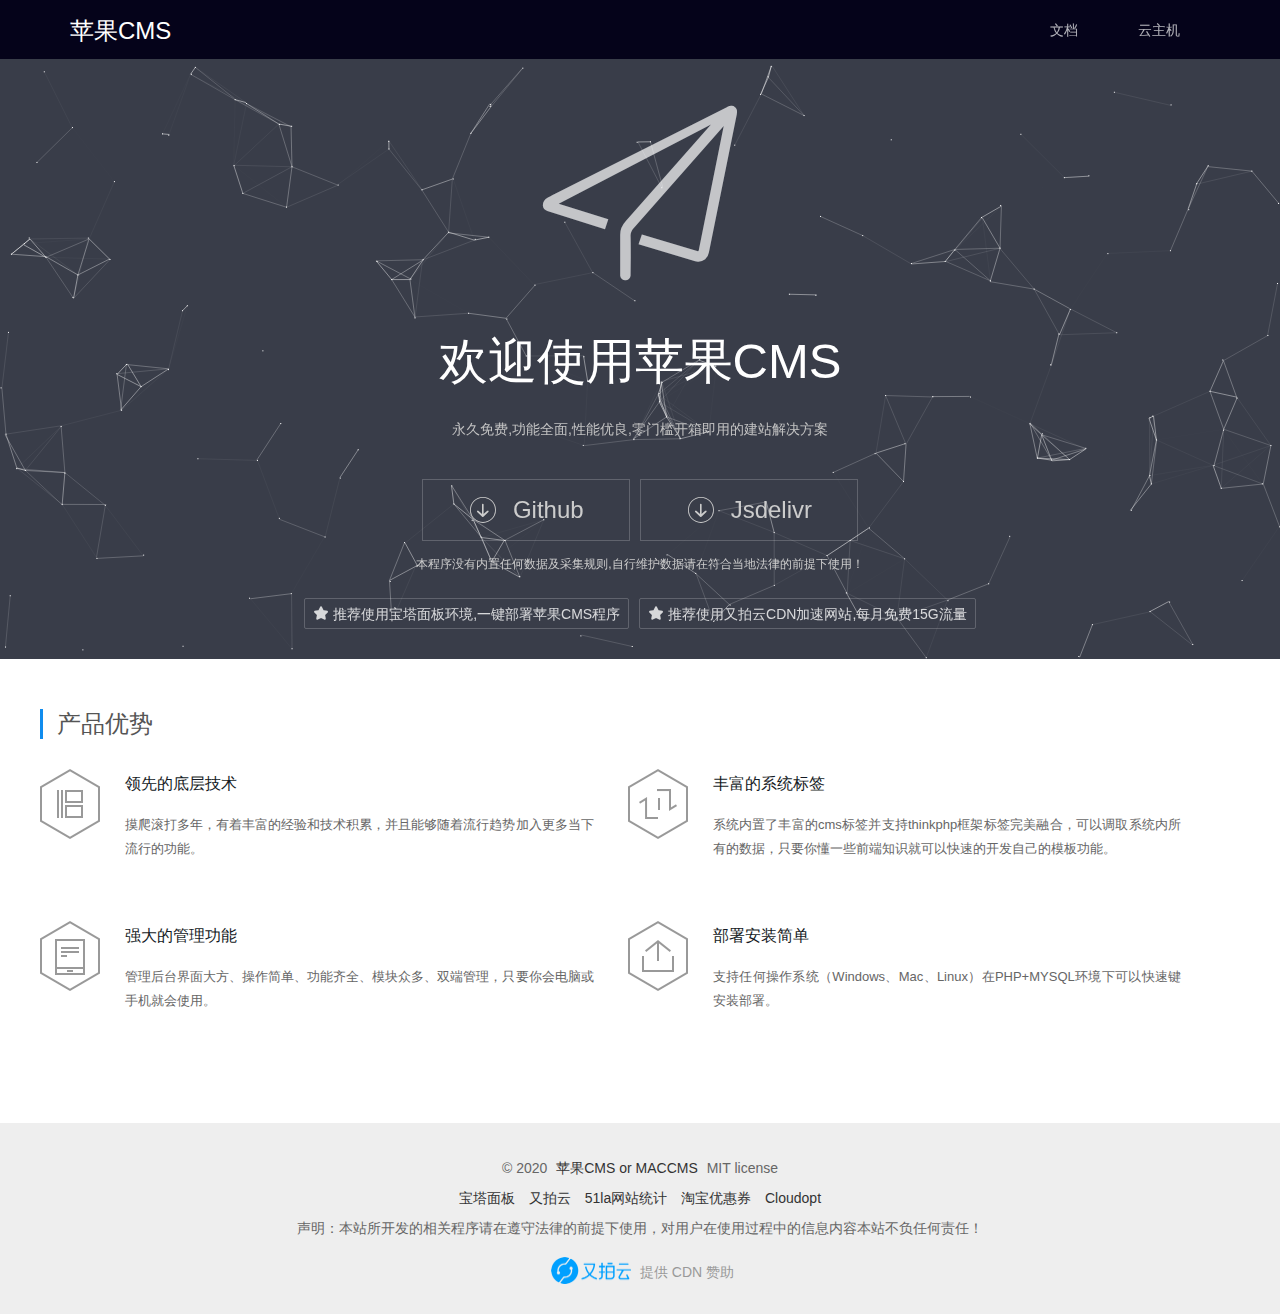
==== commit b73558bf: "1" ====
--- a/index.html
+++ b/index.html
@@ -47,11 +47,11 @@
     </div>
     
     <div class="site-download">
-      <a class="layui-inline site-down" target="_blank" href="https://github.com/magicblack/maccms_down/">
+      <a class="layui-inline site-down" target="_blank" href="https://github.com/maccmspro/">
         <cite class="layui-icon"></cite>
         Github
       </a>
-      <a class="layui-inline site-down" target="_blank" href="https://cdn.jsdelivr.net/gh/magicblack/maccms_down/" style="margin-left:10px;">
+      <a class="layui-inline site-down" target="_blank" href="https://cdn.jsdelivr.net/gh/maccmspro/download@master/maccms_v10_v2021.1000.2000_full.zip" style="margin-left:10px;">
         <cite class="layui-icon"></cite>
         Jsdelivr
       </a>
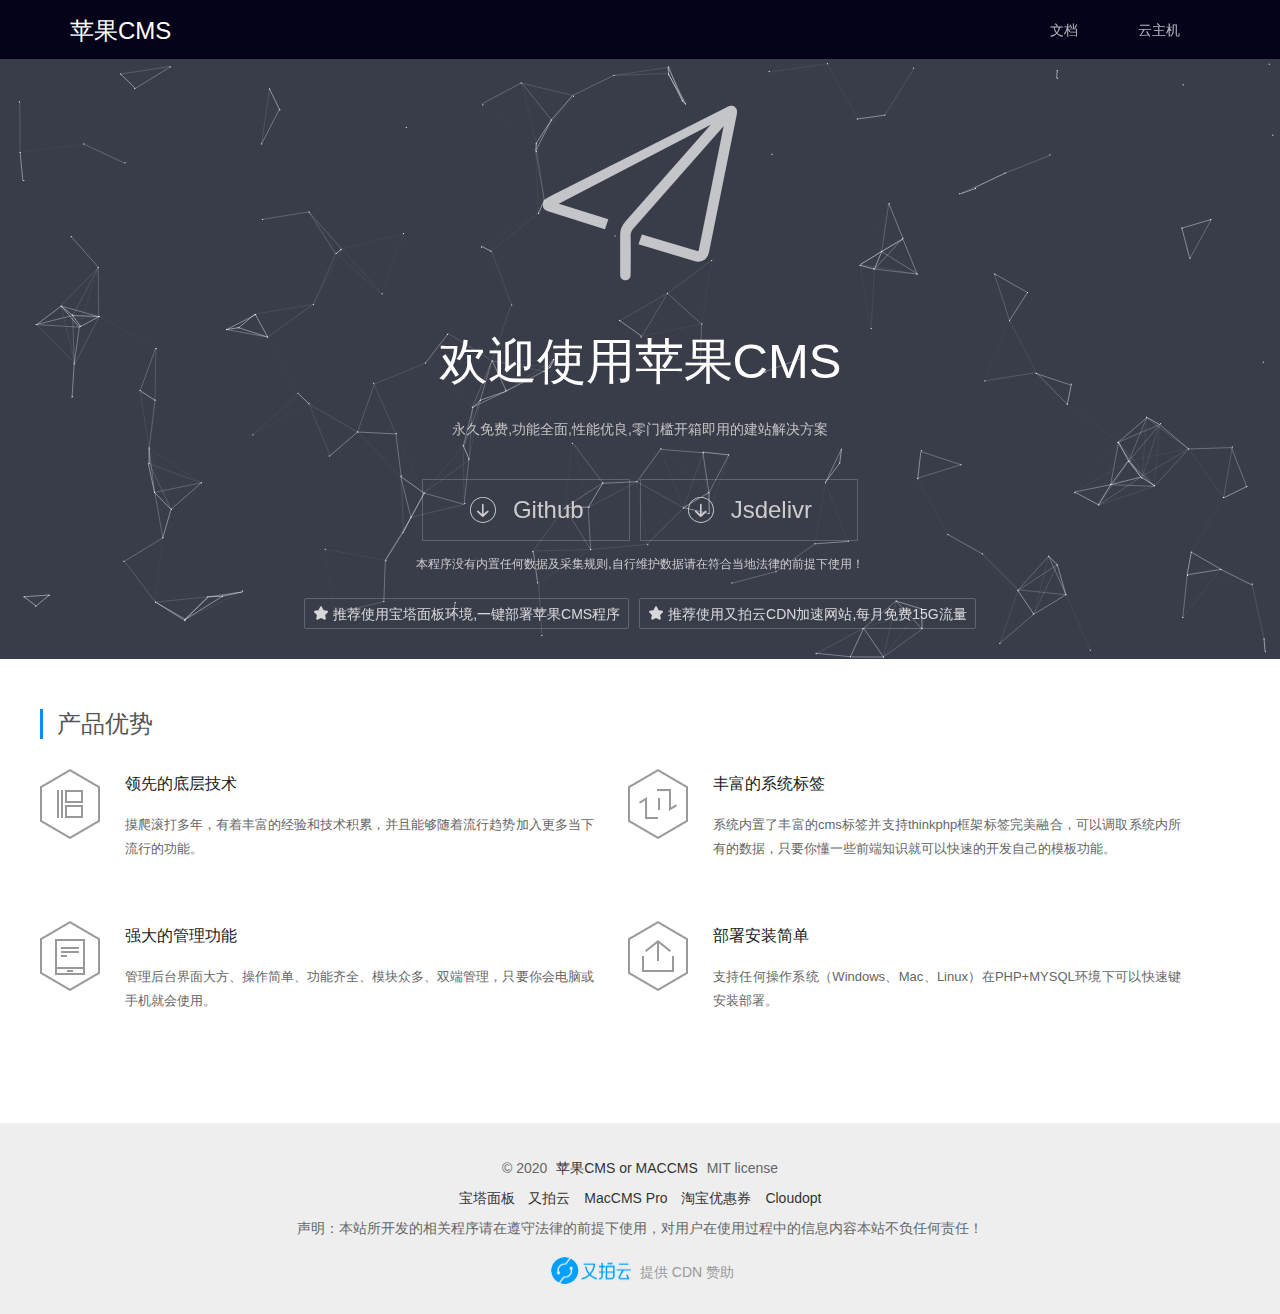
==== commit dd9eeebf: "1231231" ====
--- a/index.html
+++ b/index.html
@@ -1,154 +1,169 @@
 <!DOCTYPE html>
-<!-- saved from url=(0021)http://www.maccms.seo/ -->
-<html><head><meta http-equiv="Content-Type" content="text/html; charset=UTF-8">
-  
-  <title>苹果CMS内容管理系统 - 苹果CMS手册 - 苹果CMS教程 - 苹果CMS帮助 - 苹果CMS常见问题</title>
-  <meta name="keywords" content="苹果CMS,开源CMS,MacCMS,视频分享程序,网址导航程序,新闻程序,漫画程序,图片程序,企业站程序,单页程序,开源程序">
-  <meta name="description" content="苹果CMS是优秀的开源PHP建站系统,在主流建站系统中特色鲜明,以灵活、小巧、兼容性好、负载强等优点而深受许多站长的喜爱。">
-  <meta name="renderer" content="webkit">
-  <meta http-equiv="X-UA-Compatible" content="IE=edge,chrome=1">
-  <meta name="viewport" content="width=device-width, initial-scale=1, maximum-scale=1">
-  <meta name="apple-mobile-web-app-status-bar-style" content="black"> 
-  <meta name="apple-mobile-web-app-capable" content="yes">
-  <meta name="format-detection" content="telephone=no">
-  <link rel="stylesheet" href="./static/layui.css" media="all">
-  <link rel="stylesheet" href="./static/global.css" media="all">
-<script async="" src="./static/api.js"></script>
-<link id="layuicss-skincodecss" rel="stylesheet" href="./static/code.css" media="all"><link id="layuicss-layer" rel="stylesheet" href="./static/layer.css" media="all"></head>
+<!-- saved from url=(0021)http://www.maccms.net/ -->
+<html>
+
+<head>
+    <meta http-equiv="Content-Type" content="text/html; charset=UTF-8">
+
+    <title>苹果CMS内容管理系统 - 苹果CMS手册 - 苹果CMS教程 - 苹果CMS帮助 - 苹果CMS常见问题</title>
+    <meta name="keywords" content="苹果CMS,开源CMS,MacCMS,视频分享程序,网址导航程序,新闻程序,漫画程序,图片程序,企业站程序,单页程序,开源程序">
+    <meta name="description" content="苹果CMS是优秀的开源PHP建站系统,在主流建站系统中特色鲜明,以灵活、小巧、兼容性好、负载强等优点而深受许多站长的喜爱。">
+    <meta name="renderer" content="webkit">
+    <meta http-equiv="X-UA-Compatible" content="IE=edge,chrome=1">
+    <meta name="viewport" content="width=device-width, initial-scale=1, maximum-scale=1">
+    <meta name="apple-mobile-web-app-status-bar-style" content="black">
+    <meta name="apple-mobile-web-app-capable" content="yes">
+    <meta name="format-detection" content="telephone=no">
+    <link rel="stylesheet" href="./static/layui.css" media="all">
+    <link rel="stylesheet" href="./static/global.css" media="all">
+    <script async="" src="./static/api.js"></script>
+    <link id="layuicss-skincodecss" rel="stylesheet" href="./static/code.css" media="all">
+    <link id="layuicss-layer" rel="stylesheet" href="./static/layer.css" media="all">
+</head>
+
 <body class="site-home" style="background-color: #eee;">
-<div class="layui-header header header-index">
-  <div class="layui-main">
-    <a class="logo" href="http://www.maccms.seo/">苹果CMS</a>
-    <div class="layui-form component">
-       
+    <div class="layui-header header header-index">
+        <div class="layui-main">
+            <a class="logo" href="http://www.maccms.net/">苹果CMS</a>
+            <div class="layui-form component">
+
+            </div>
+            <ul class="layui-nav">
+                <li class="layui-nav-item"><a href="./v10.html" target="_blank">文档</a></li>
+                <li class="layui-nav-item"><a href="http://www.pgyun.xyz/" target="_blank">云主机</a></li>
+                <span class="layui-nav-bar" style="left: 10px; top: 55px; width: 0px; opacity: 0;"></span></ul>
+        </div>
     </div>
-    <ul class="layui-nav">
-    		<li class="layui-nav-item"><a href="./v10.html" target="_blank">文档</a></li>
-		<li class="layui-nav-item"><a href="http://www.pgyun.xyz/" target="_blank">云主机</a></li>
-    <span class="layui-nav-bar" style="left: 10px; top: 55px; width: 0px; opacity: 0;"></span></ul>
-  </div>
-</div>
-<!-- 让IE8/9支持媒体查询，从而兼容栅格 -->
-<!--[if lt IE 9]>
+    <!-- 让IE8/9支持媒体查询，从而兼容栅格 -->
+    <!--[if lt IE 9]>
   <script src="/static/js/html5.min.js"></script>
   <script src="/static/js/respond.min.js"></script>
-<![endif]--> 
-<div class="site-banner h600">
-	<canvas id="canvas" height="600" width="1903">浏览器不支持canvas</canvas>
-	
-  <div class="site-banner-bg"></div>
-  <div class="site-banner-main">
-    <div class="site-zfj site-zfj-anim">
-      <i class="layui-icon" style="color: #fff; color: rgba(255,255,255,.7);"></i>
+<![endif]-->
+    <div class="site-banner h600">
+        <canvas id="canvas" height="600" width="1903">浏览器不支持canvas</canvas>
+
+        <div class="site-banner-bg"></div>
+        <div class="site-banner-main">
+            <div class="site-zfj site-zfj-anim">
+                <i class="layui-icon" style="color: #fff; color: rgba(255,255,255,.7);"></i>
+            </div>
+            <div class="layui-anim site-desc site-desc-anim">
+                <h2>欢迎使用苹果CMS</h2>
+                <cite>永久免费,功能全面,性能优良,零门槛开箱即用的建站解决方案</cite>
+            </div>
+
+            <div class="site-download">
+                <a class="layui-inline site-down" target="_blank" href="https://github.com/maccmspro/">
+                    <cite class="layui-icon"></cite> Github
+                </a>
+                <a class="layui-inline site-down" target="_blank" href="https://cdn.jsdelivr.net/gh/maccmspro/download@master/maccms_v10_v2021.1000.2000_full.zip" style="margin-left:10px;">
+                    <cite class="layui-icon"></cite> Jsdelivr
+                </a>
+            </div>
+            <div class="site-version">
+                <span>本程序没有内置任何数据及采集规则,自行维护数据请在符合当地法律的前提下使用！</span>
+            </div>
+            <div class="site-banner-other">
+                <a href="https://www.bt.cn/bbs/thread-5788-1-1.html" target="_blank" rel="nofollow" class="site-star">
+                    <i class="layui-icon"></i> 推荐使用宝塔面板环境,一键部署苹果CMS程序
+                </a>
+                <a href="https://www.upyun.com/league" target="_blank" rel="nofollow" class="site-fork">
+                    <i class="layui-icon"></i> 推荐使用又拍云CDN加速网站,每月免费15G流量
+                </a>
+            </div>
+        </div>
     </div>
-    <div class="layui-anim site-desc site-desc-anim">
-      <h2>欢迎使用苹果CMS</h2>
-      <cite>永久免费,功能全面,性能优良,零门槛开箱即用的建站解决方案</cite>
+    <div class="layui-main" style="width: 100%;">
+
+        <div class="index-content baise">
+            <div class="tpt-wp cl group">
+                <h2>产品优势</h2>
+                <div class="section-container">
+                    <div class="section-container">
+                        <article class="odd"> <img src="./static/g1.jpg">
+                            <figcaption>
+                                <h3>领先的底层技术</h3>
+                                <div class="p">
+                                    <p>摸爬滚打多年，有着丰富的经验和技术积累，并且能够随着流行趋势加入更多当下流行的功能。</p>
+                                </div>
+                            </figcaption>
+                        </article>
+                        <article class="odd"> <img src="./static/g2.jpg">
+                            <figcaption>
+                                <h3>丰富的系统标签</h3>
+                                <div class="p">
+                                    <p>系统内置了丰富的cms标签并支持thinkphp框架标签完美融合，可以调取系统内所有的数据，只要你懂一些前端知识就可以快速的开发自己的模板功能。</p>
+                                </div>
+                            </figcaption>
+                        </article>
+                        <article class="odd"> <img src="./static/g3.jpg">
+                            <figcaption>
+                                <h3>强大的管理功能</h3>
+                                <div class="p">
+                                    <p>管理后台界面大方、操作简单、功能齐全、模块众多、双端管理，只要你会电脑或手机就会使用。</p>
+                                </div>
+                            </figcaption>
+                        </article>
+                        <article class="odd"> <img src="./static/g4.jpg">
+                            <figcaption>
+                                <h3>部署安装简单</h3>
+                                <div class="p">
+                                    <p>支持任何操作系统（Windows、Mac、Linux）在PHP+MYSQL环境下可以快速键安装部署。</p>
+                                </div>
+                            </figcaption>
+                        </article>
+                    </div>
+                </div>
+            </div>
+        </div>
+
     </div>
-    
-    <div class="site-download">
-      <a class="layui-inline site-down" target="_blank" href="https://github.com/maccmspro/">
-        <cite class="layui-icon"></cite>
-        Github
-      </a>
-      <a class="layui-inline site-down" target="_blank" href="https://cdn.jsdelivr.net/gh/maccmspro/download@master/maccms_v10_v2021.1000.2000_full.zip" style="margin-left:10px;">
-        <cite class="layui-icon"></cite>
-        Jsdelivr
-      </a>
+    <div class="layui-footer footer footer-index">
+        <div class="layui-main">
+            <p>© 2020 <a href="http://www.maccms.net/">苹果CMS or MACCMS</a> MIT license</p>
+            <p>
+                <a href="https://www.bt.cn/?from=maccms" target="_blank">宝塔面板</a>
+                <a href="https://www.upyun.com/?from=maccms" target="_blank">又拍云</a>
+                <a href="https://www.maccms.pro/" target="_blank">MacCMS Pro</a>
+                <a href="http://e22a.com/h.r6orQ3" target="_blank">淘宝优惠券</a>
+                <a href="https://www.cloudopt.net/?from=maccms" target="_blank">Cloudopt</a>
+            </p>
+            <p>
+                声明：本站所开发的相关程序请在遵守法律的前提下使用，对用户在使用过程中的信息内容本站不负任何责任！
+            </p>
+            <p class="site-union">
+                <a href="https://www.upyun.com/?from=maccms" target="_blank" rel="nofollow" upyun=""><img src="./static\/upyun.png" alt="upyun"></a>
+                <span>提供 CDN 赞助</span>
+            </p>
+        </div>
     </div>
-    <div class="site-version">
-      <span>本程序没有内置任何数据及采集规则,自行维护数据请在符合当地法律的前提下使用！</span>
+
+    <div class="site-tree-mobile layui-hide">
+        <i class="layui-icon"></i>
     </div>
-    <div class="site-banner-other">
-      <a href="https://www.bt.cn/bbs/thread-5788-1-1.html" target="_blank" rel="nofollow" class="site-star">
-        <i class="layui-icon"></i>
-        推荐使用宝塔面板环境,一键部署苹果CMS程序
-      </a>
-      <a href="https://www.upyun.com/league" target="_blank" rel="nofollow" class="site-fork">
-        <i class="layui-icon"></i>
-        推荐使用又拍云CDN加速网站,每月免费15G流量
-      </a>
+    <div class="site-mobile-shade"></div>
+    <script src="./static/layui.js" charset="utf-8"></script>
+    <script src="./static/canvasparticle.js" charset="utf-8"></script>
+    <script>
+        // layui.config({
+        //   base: '/static/js/'
+        //   ,version: '20180130'
+        // }).use('layui');
+    </script>
+    <div style="display:none;">
     </div>
-  </div>
-</div>
-<div class="layui-main" style="width: 100%;">
+    <script type="text/javascript">
+        (function() {
+            window['__CF$cv$params'] = {
+                r: '6674225ccce70528',
+                m: '4d2248973eeae121a53253c61ed037dfba296f4f-1625021920-1800-AV5E/hAN4x6P8zPJYk2zLgQJU24tyfxvR8TwrE1YJwmW8NpXRQt0KccHzZRoAk7CeZ55fjaFR9VT7DuaEXjr0jf9d3XcNi6VoMBZoHtD/lEyHXfyzgFDwN9YWsnPxTuDXQ==',
+                s: [0x5f4dc1e3ad, 0x7044f893c5],
+            }
+        })();
+    </script>
+    <ul class="layui-fixbar">
+        <li class="layui-icon layui-fixbar-top" lay-type="top" style=""></li>
+    </ul>
+</body>
 
-  <div class="index-content baise">
-    <div class="tpt-wp cl group">
-      <h2>产品优势</h2>
-      <div class="section-container">
-        <div class="section-container">
-          <article class="odd"> <img src="./static/g1.jpg">
-            <figcaption>
-              <h3>领先的底层技术</h3>
-              <div class="p">
-                <p>摸爬滚打多年，有着丰富的经验和技术积累，并且能够随着流行趋势加入更多当下流行的功能。</p>
-              </div>
-            </figcaption>
-          </article>
-          <article class="odd"> <img src="./static/g2.jpg">
-            <figcaption>
-              <h3>丰富的系统标签</h3>
-              <div class="p">
-                <p>系统内置了丰富的cms标签并支持thinkphp框架标签完美融合，可以调取系统内所有的数据，只要你懂一些前端知识就可以快速的开发自己的模板功能。</p>
-              </div>
-            </figcaption>
-          </article>
-          <article class="odd"> <img src="./static/g3.jpg">
-            <figcaption>
-              <h3>强大的管理功能</h3>
-              <div class="p">
-                <p>管理后台界面大方、操作简单、功能齐全、模块众多、双端管理，只要你会电脑或手机就会使用。</p>
-              </div>
-            </figcaption>
-          </article>
-          <article class="odd"> <img src="./static/g4.jpg">
-            <figcaption>
-              <h3>部署安装简单</h3>
-              <div class="p">
-                <p>支持任何操作系统（Windows、Mac、Linux）在PHP+MYSQL环境下可以快速键安装部署。</p>
-              </div>
-            </figcaption>
-          </article>
-        </div>
-      </div>
-    </div>
-  </div>
-
-</div>
-<div class="layui-footer footer footer-index">
-  <div class="layui-main">
-    <p>© 2020 <a href="http://www.maccms.seo/">苹果CMS or MACCMS</a> MIT license</p>
-    <p>
-      <a href="https://www.bt.cn/?from=maccms" target="_blank">宝塔面板</a>
-      <a href="https://www.upyun.com/?from=maccms" target="_blank">又拍云</a>
-      <a href="https://www.51.la/" target="_blank">51la网站统计</a>
-      <a href="http://e22a.com/h.r6orQ3" target="_blank">淘宝优惠券</a>
-      <a href="https://www.cloudopt.net/?from=maccms" target="_blank">Cloudopt</a>
-    </p>
-    <p>
-      声明：本站所开发的相关程序请在遵守法律的前提下使用，对用户在使用过程中的信息内容本站不负任何责任！ 
-    </p>
-    <p class="site-union">
-      <a href="https://www.upyun.com/?from=maccms" target="_blank" rel="nofollow" upyun=""><img src="./static\/upyun.png" alt="upyun"></a>
-      <span>提供 CDN 赞助</span>
-    </p>
-  </div>
-</div>
-
-<div class="site-tree-mobile layui-hide">
-  <i class="layui-icon"></i>
-</div>
-<div class="site-mobile-shade"></div>
-<script src="./static/layui.js" charset="utf-8"></script>
-<script src="./static/canvasparticle.js" charset="utf-8"></script>
-<script>
-// layui.config({
-//   base: '/static/js/'
-//   ,version: '20180130'
-// }).use('layui');
-</script>
-<div style="display:none;">
-</div>
-<script type="text/javascript">(function(){window['__CF$cv$params']={r:'6674225ccce70528',m:'4d2248973eeae121a53253c61ed037dfba296f4f-1625021920-1800-AV5E/hAN4x6P8zPJYk2zLgQJU24tyfxvR8TwrE1YJwmW8NpXRQt0KccHzZRoAk7CeZ55fjaFR9VT7DuaEXjr0jf9d3XcNi6VoMBZoHtD/lEyHXfyzgFDwN9YWsnPxTuDXQ==',s:[0x5f4dc1e3ad,0x7044f893c5],}})();</script>
-<ul class="layui-fixbar"><li class="layui-icon layui-fixbar-top" lay-type="top" style=""></li></ul></body></html>+</html>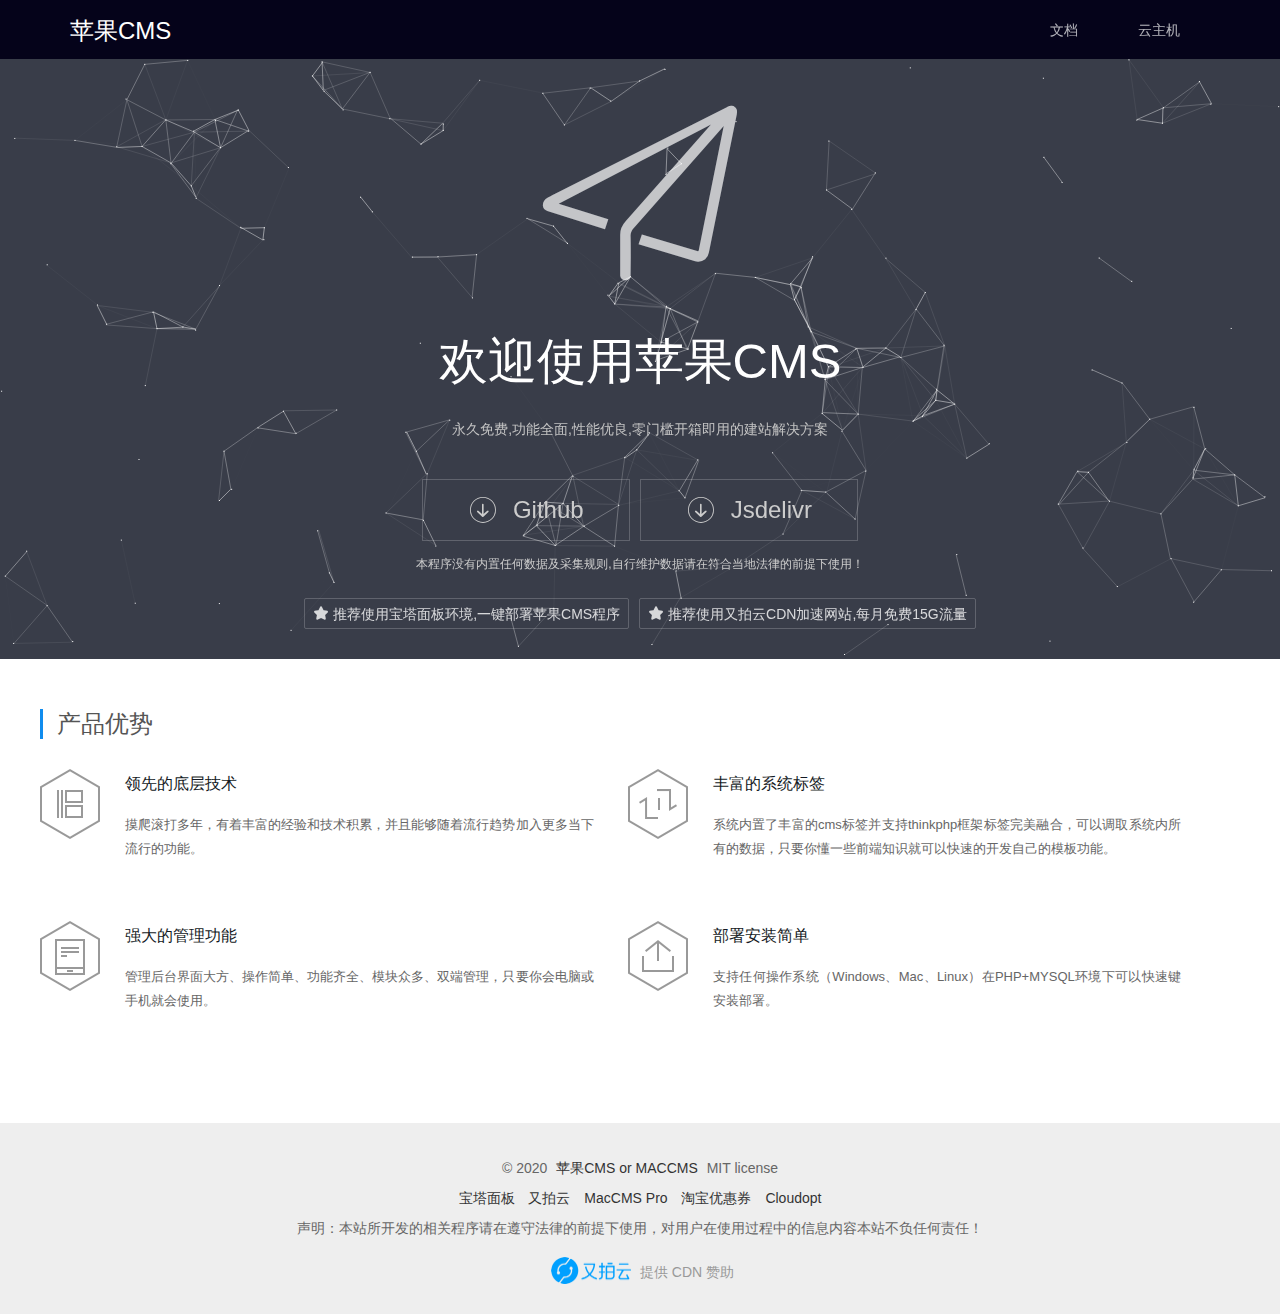
==== commit af9e622c: "1" ====
--- a/index.html
+++ b/index.html
@@ -145,10 +145,9 @@
     <script src="./static/layui.js" charset="utf-8"></script>
     <script src="./static/canvasparticle.js" charset="utf-8"></script>
     <script>
-        // layui.config({
-        //   base: '/static/js/'
-        //   ,version: '20180130'
-        // }).use('layui');
+        layui.config({
+  base: '/utils/'
+}).use('global');
     </script>
     <div style="display:none;">
     </div>
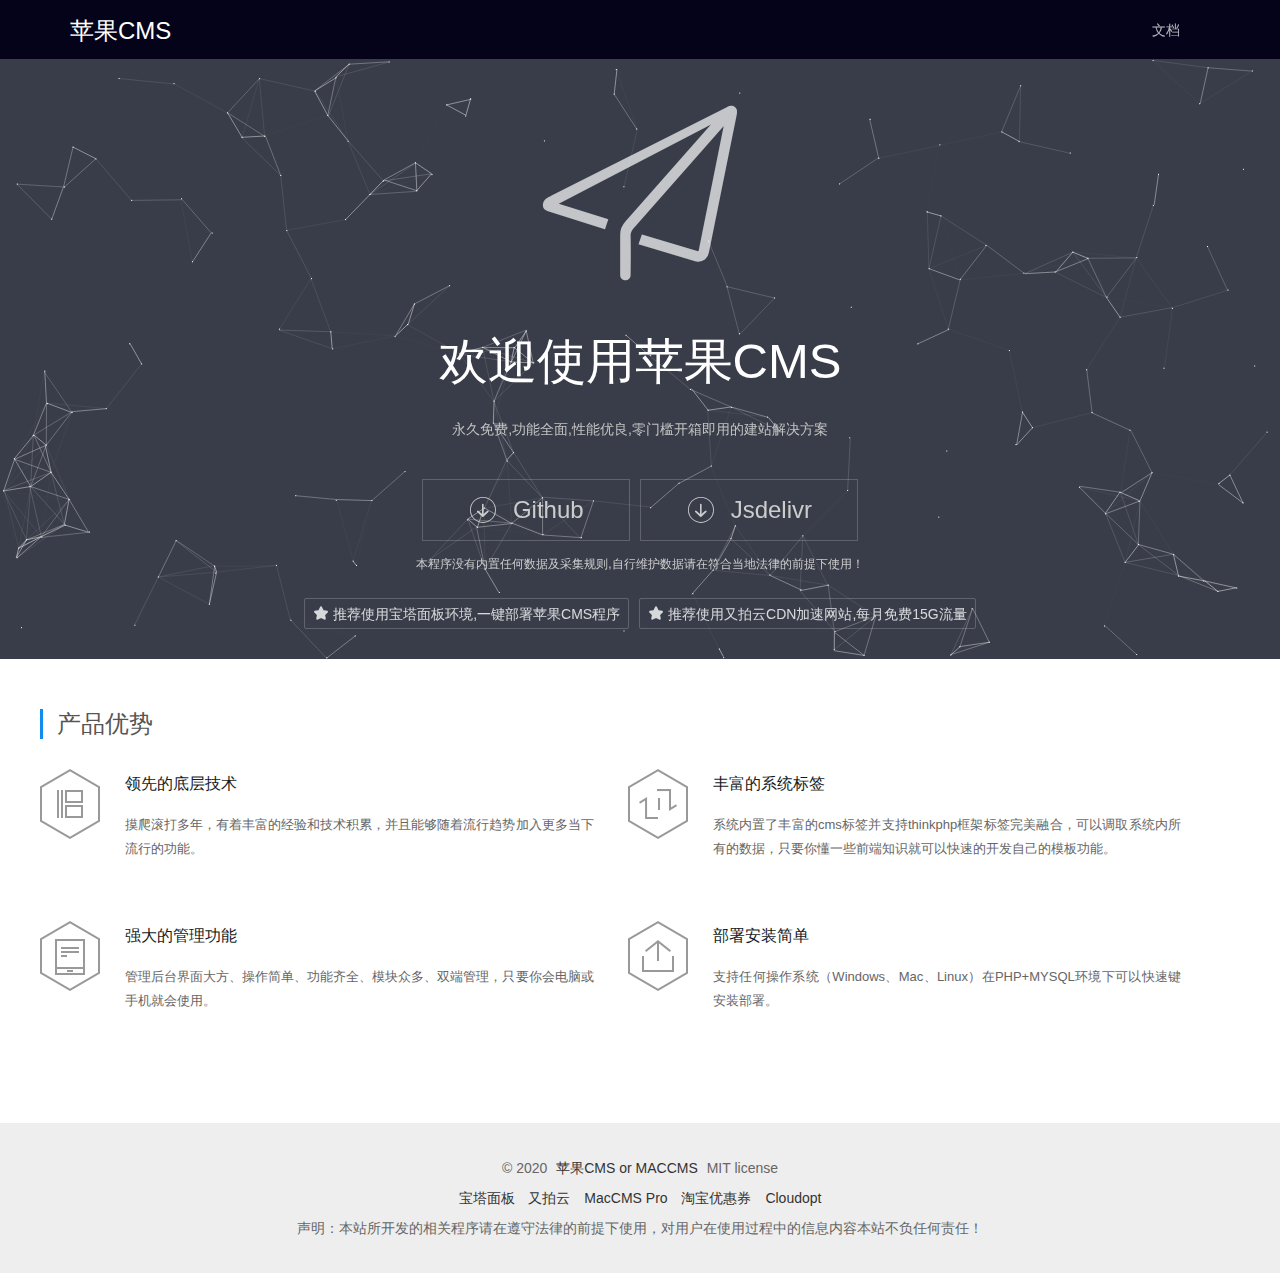
==== commit 0b5e9a32: "123" ====
--- a/index.html
+++ b/index.html
@@ -30,7 +30,6 @@
             </div>
             <ul class="layui-nav">
                 <li class="layui-nav-item"><a href="./v10.html" target="_blank">文档</a></li>
-                <li class="layui-nav-item"><a href="http://www.pgyun.xyz/" target="_blank">云主机</a></li>
                 <span class="layui-nav-bar" style="left: 10px; top: 55px; width: 0px; opacity: 0;"></span></ul>
         </div>
     </div>
@@ -131,10 +130,6 @@
             <p>
                 声明：本站所开发的相关程序请在遵守法律的前提下使用，对用户在使用过程中的信息内容本站不负任何责任！
             </p>
-            <p class="site-union">
-                <a href="https://www.upyun.com/?from=maccms" target="_blank" rel="nofollow" upyun=""><img src="./static\/upyun.png" alt="upyun"></a>
-                <span>提供 CDN 赞助</span>
-            </p>
         </div>
     </div>
 
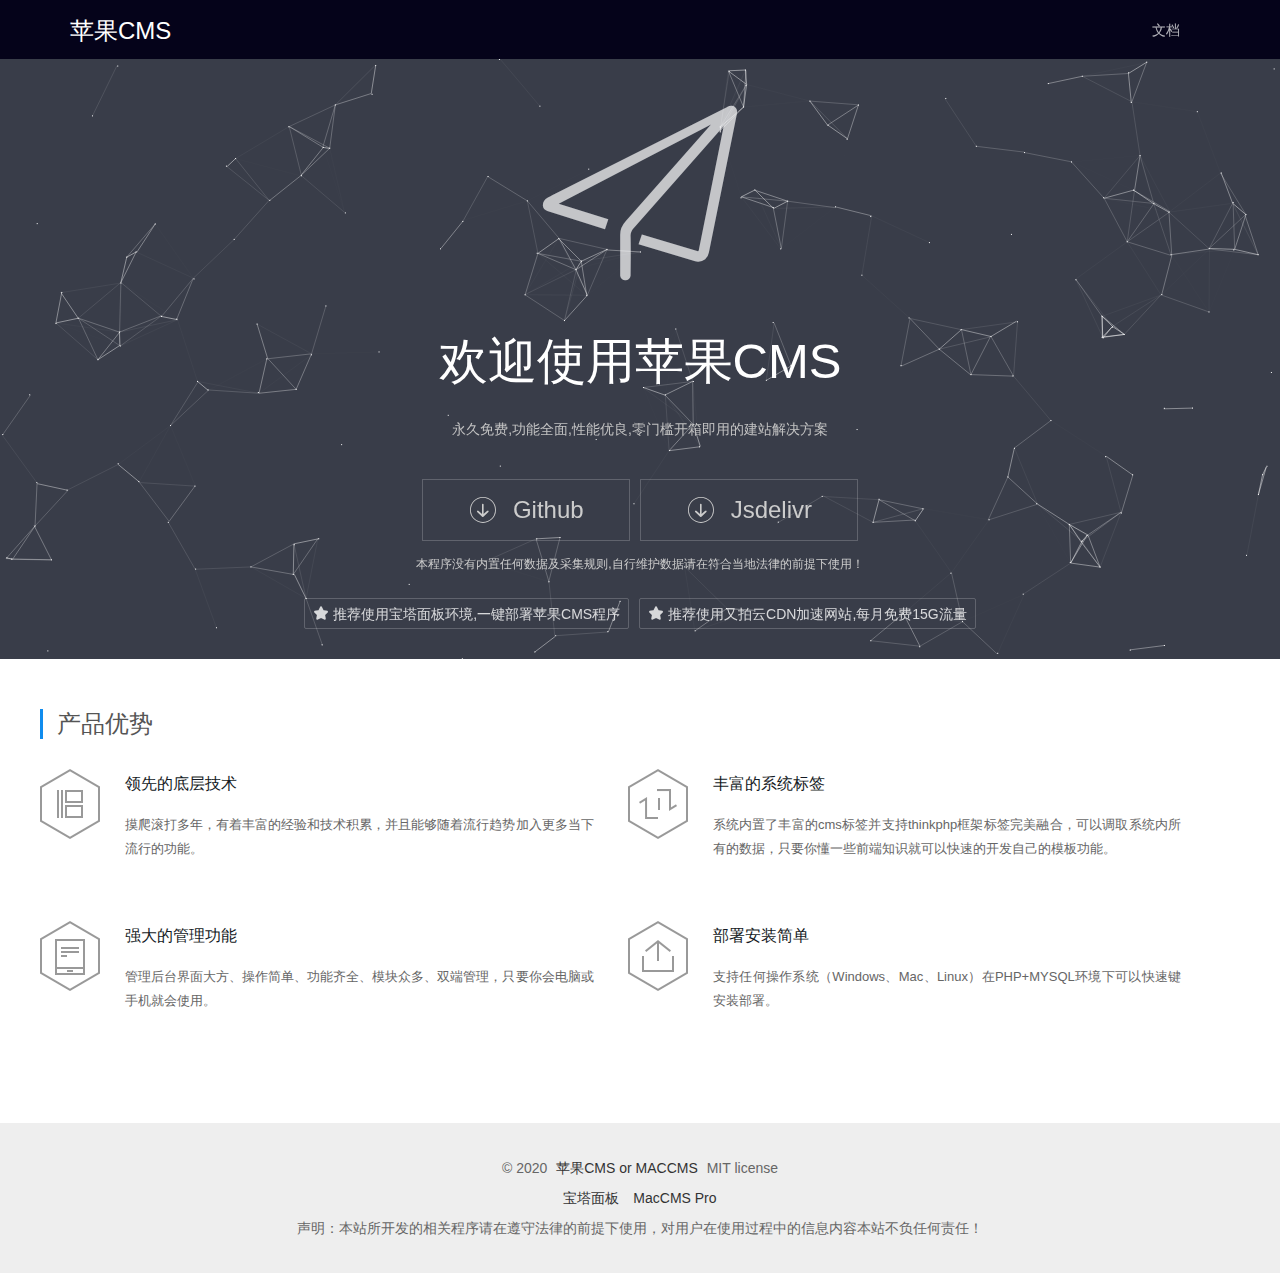
==== commit ff40e289: "222" ====
--- a/index.html
+++ b/index.html
@@ -122,10 +122,7 @@
             <p>© 2020 <a href="http://www.maccms.net/">苹果CMS or MACCMS</a> MIT license</p>
             <p>
                 <a href="https://www.bt.cn/?from=maccms" target="_blank">宝塔面板</a>
-                <a href="https://www.upyun.com/?from=maccms" target="_blank">又拍云</a>
                 <a href="https://www.maccms.pro/" target="_blank">MacCMS Pro</a>
-                <a href="http://e22a.com/h.r6orQ3" target="_blank">淘宝优惠券</a>
-                <a href="https://www.cloudopt.net/?from=maccms" target="_blank">Cloudopt</a>
             </p>
             <p>
                 声明：本站所开发的相关程序请在遵守法律的前提下使用，对用户在使用过程中的信息内容本站不负任何责任！
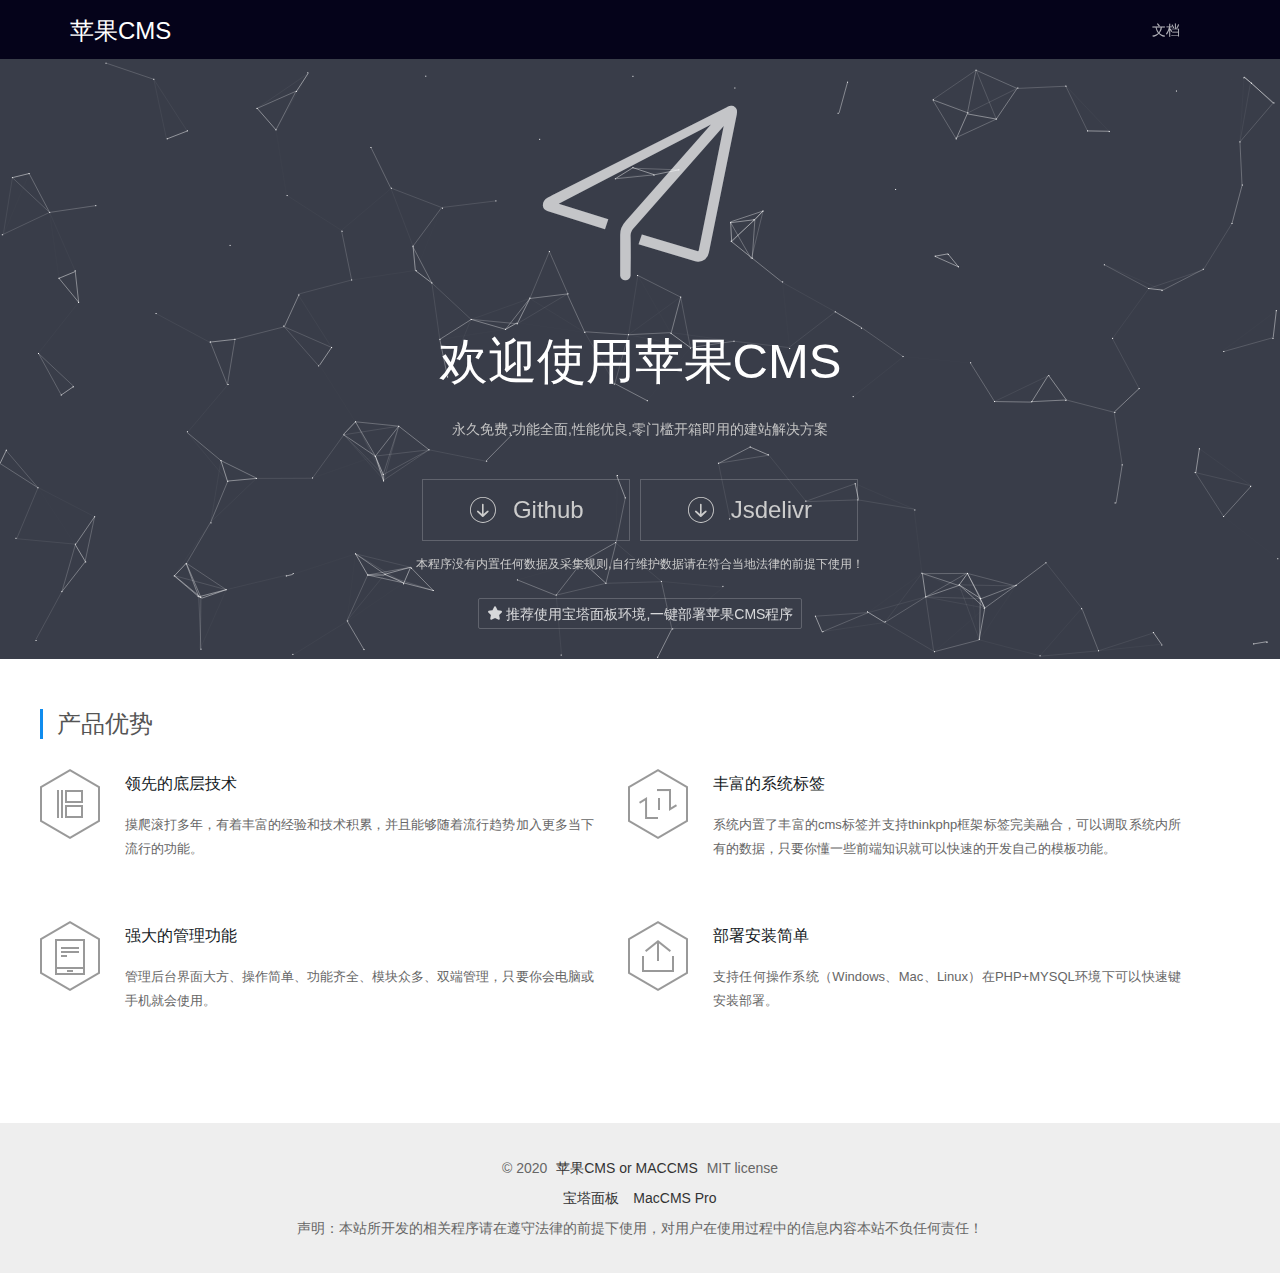
==== commit f029ab53: "123" ====
--- a/index.html
+++ b/index.html
@@ -66,9 +66,9 @@
                 <a href="https://www.bt.cn/bbs/thread-5788-1-1.html" target="_blank" rel="nofollow" class="site-star">
                     <i class="layui-icon"></i> 推荐使用宝塔面板环境,一键部署苹果CMS程序
                 </a>
-                <a href="https://www.upyun.com/league" target="_blank" rel="nofollow" class="site-fork">
+                <!-- <a href="https://www.upyun.com/league" target="_blank" rel="nofollow" class="site-fork">
                     <i class="layui-icon"></i> 推荐使用又拍云CDN加速网站,每月免费15G流量
-                </a>
+                </a> -->
             </div>
         </div>
     </div>
